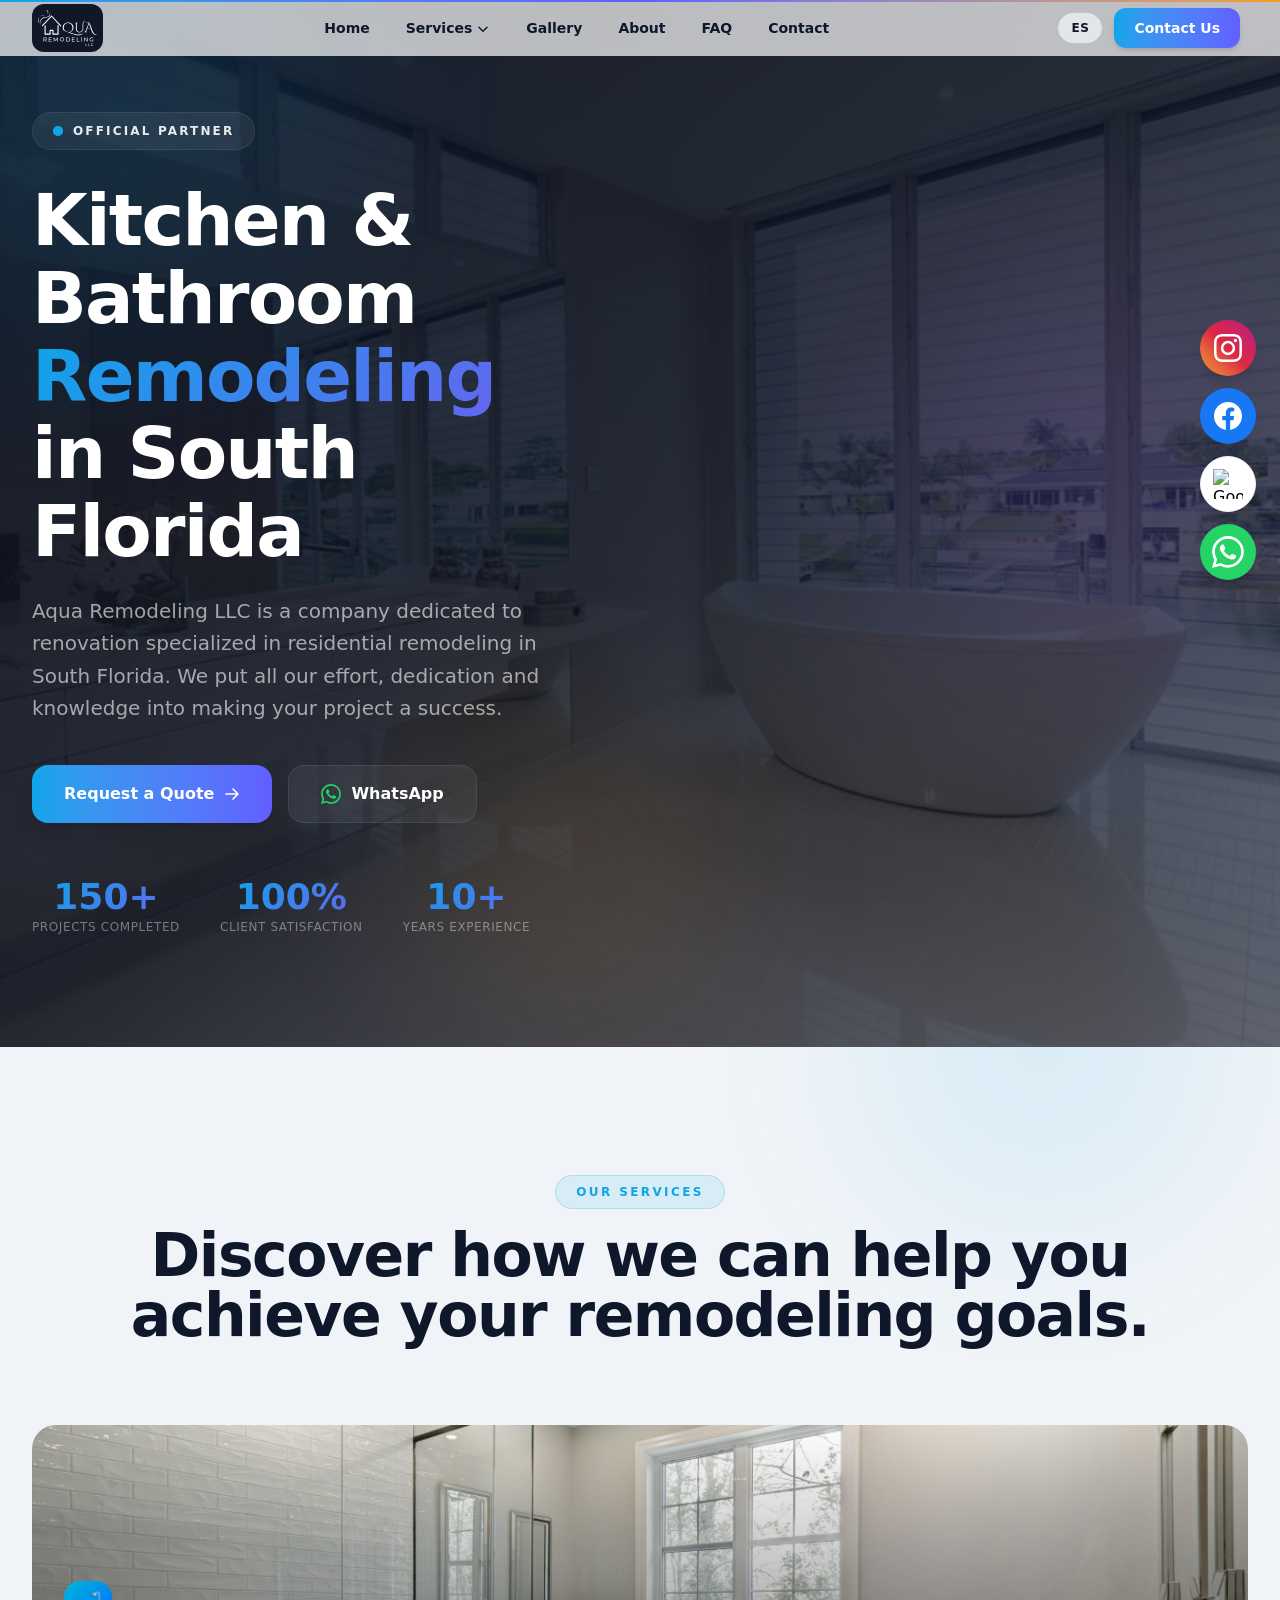
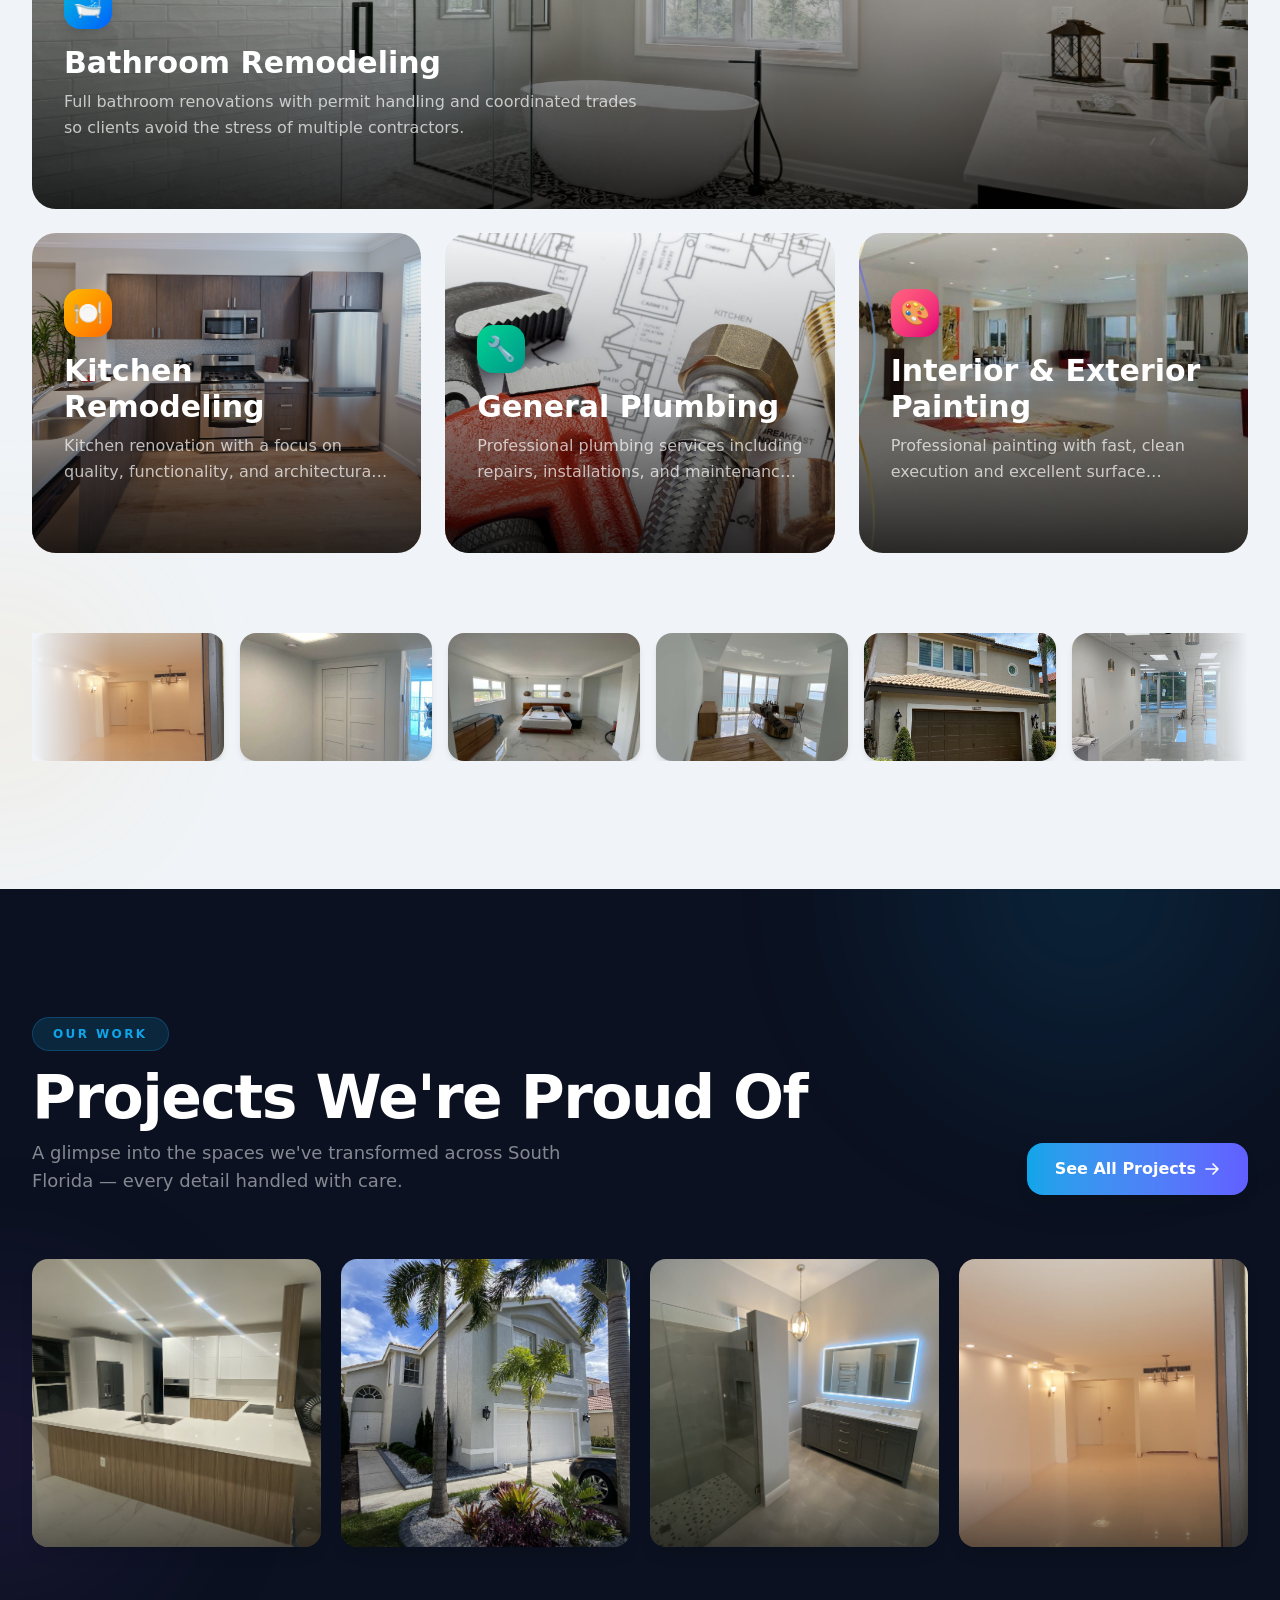
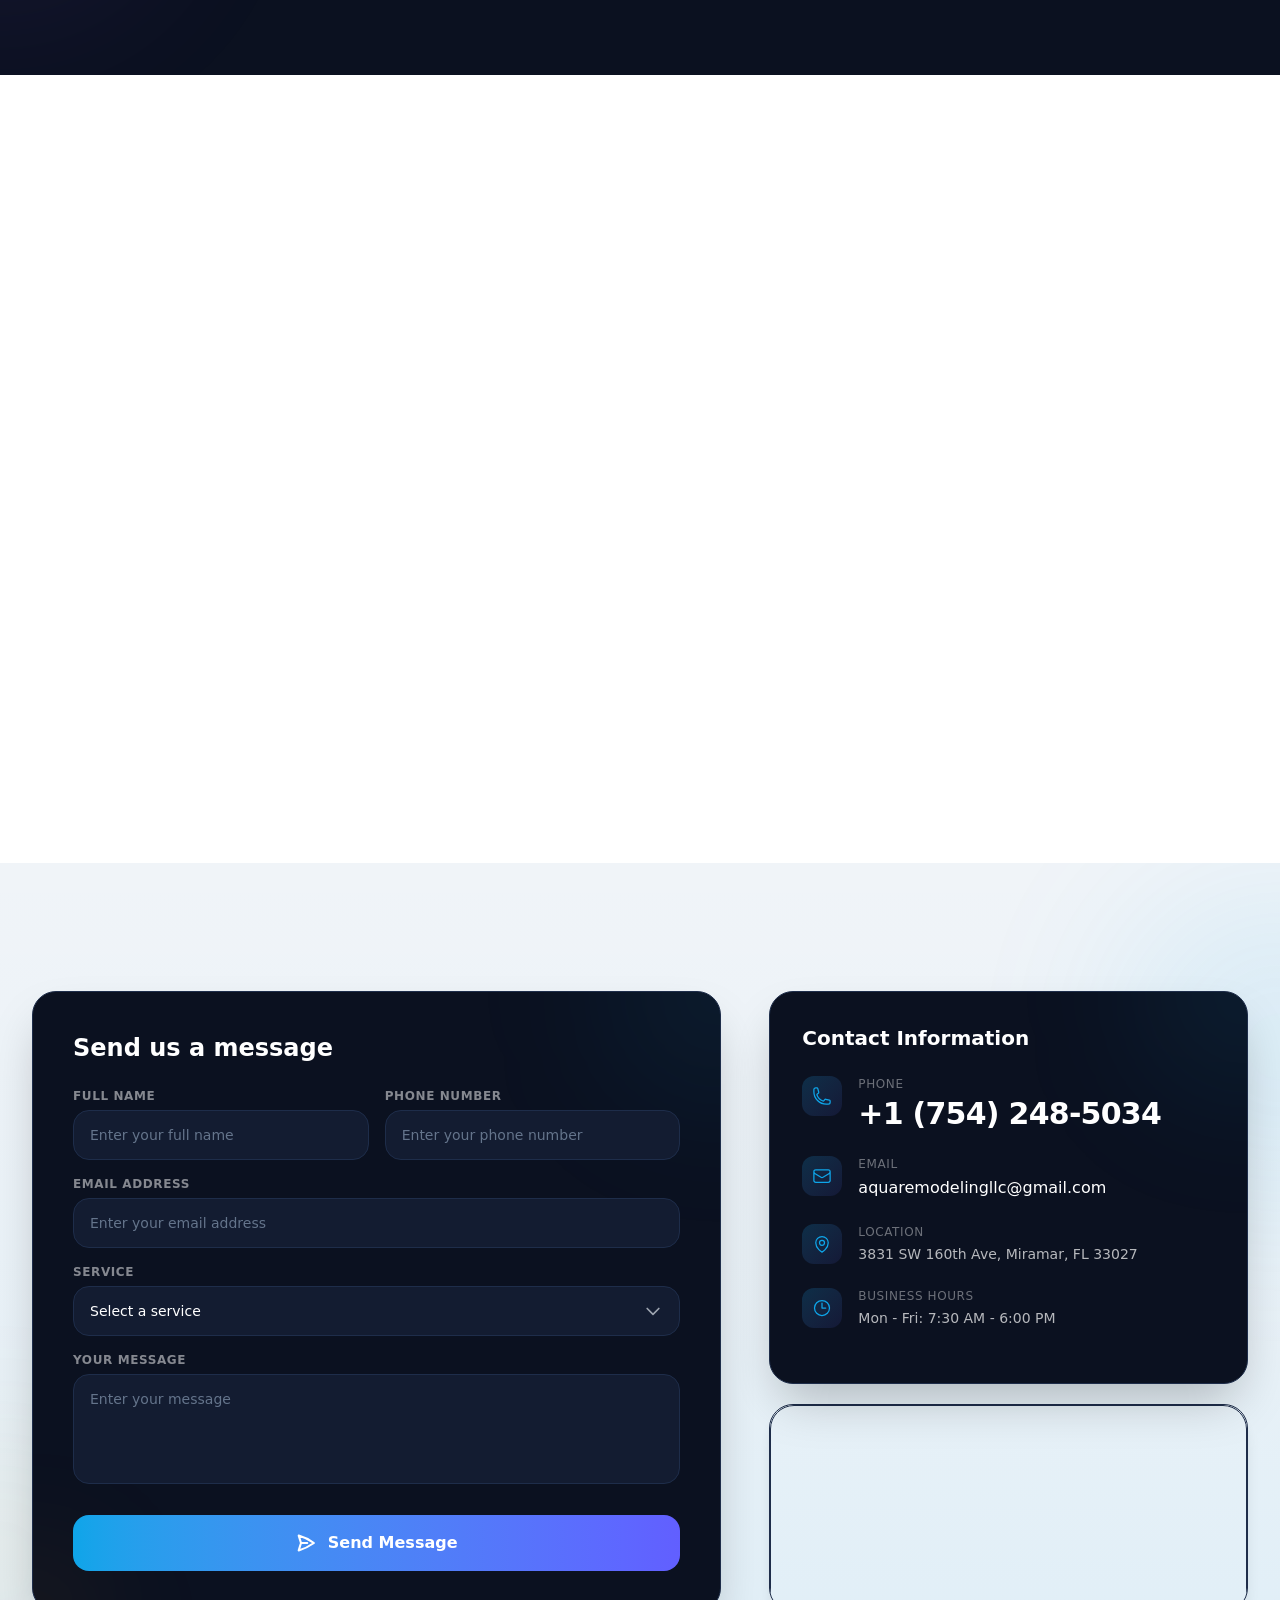
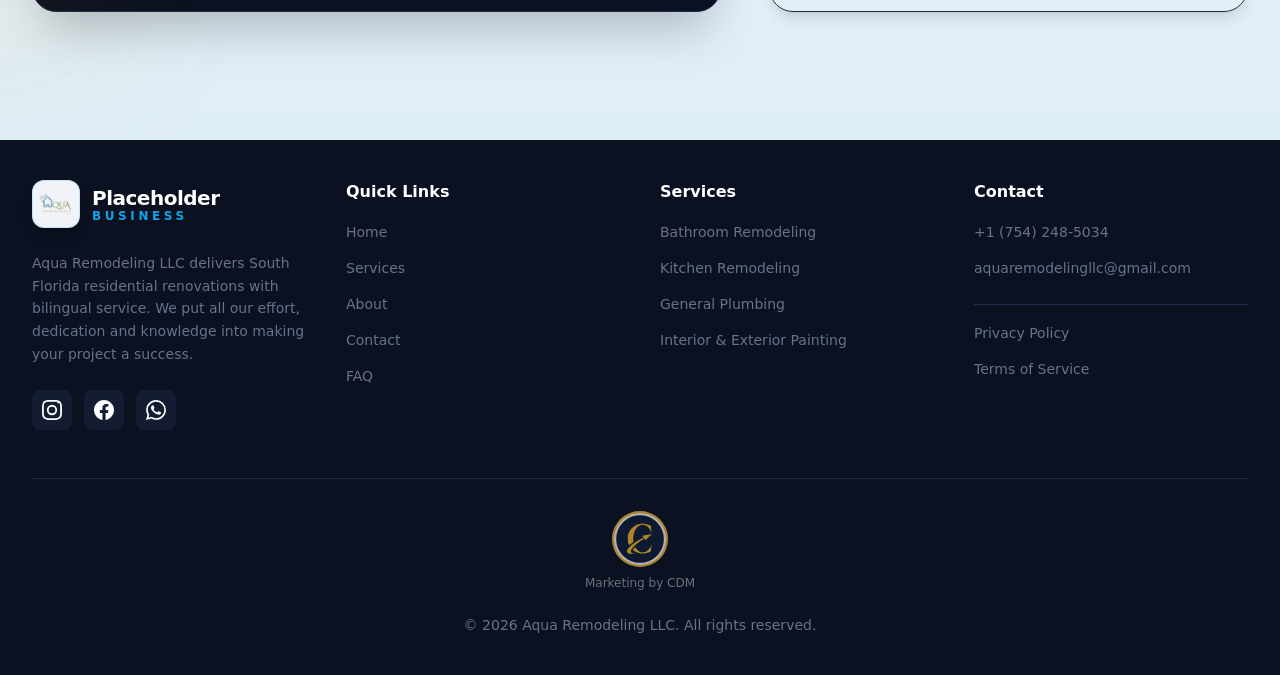
==== index.html @ 05691579 "update" ====
<!doctype html>
<html lang="en">
  <head>
    <meta charset="UTF-8" />
    <link
      rel="icon"
      type="image/jpeg"
      href="./assets/placeholder-logo-w56JP1FW.jpg"
    />
    <meta name="viewport" content="width=device-width, initial-scale=1.0" />
    <link
      rel="stylesheet"
      href="https://cdnjs.cloudflare.com/ajax/libs/font-awesome/6.4.2/css/all.min.css"
    />
    <title>Placeholder Business | Professional Services</title>
    <script type="module" crossorigin src="./assets/index-DuiiXIUW.js"></script>
    <link rel="stylesheet" crossorigin href="./assets/index-BvmCR8xc.css">
  </head>
  <body>
    <div id="root"></div>
  </body>
</html>
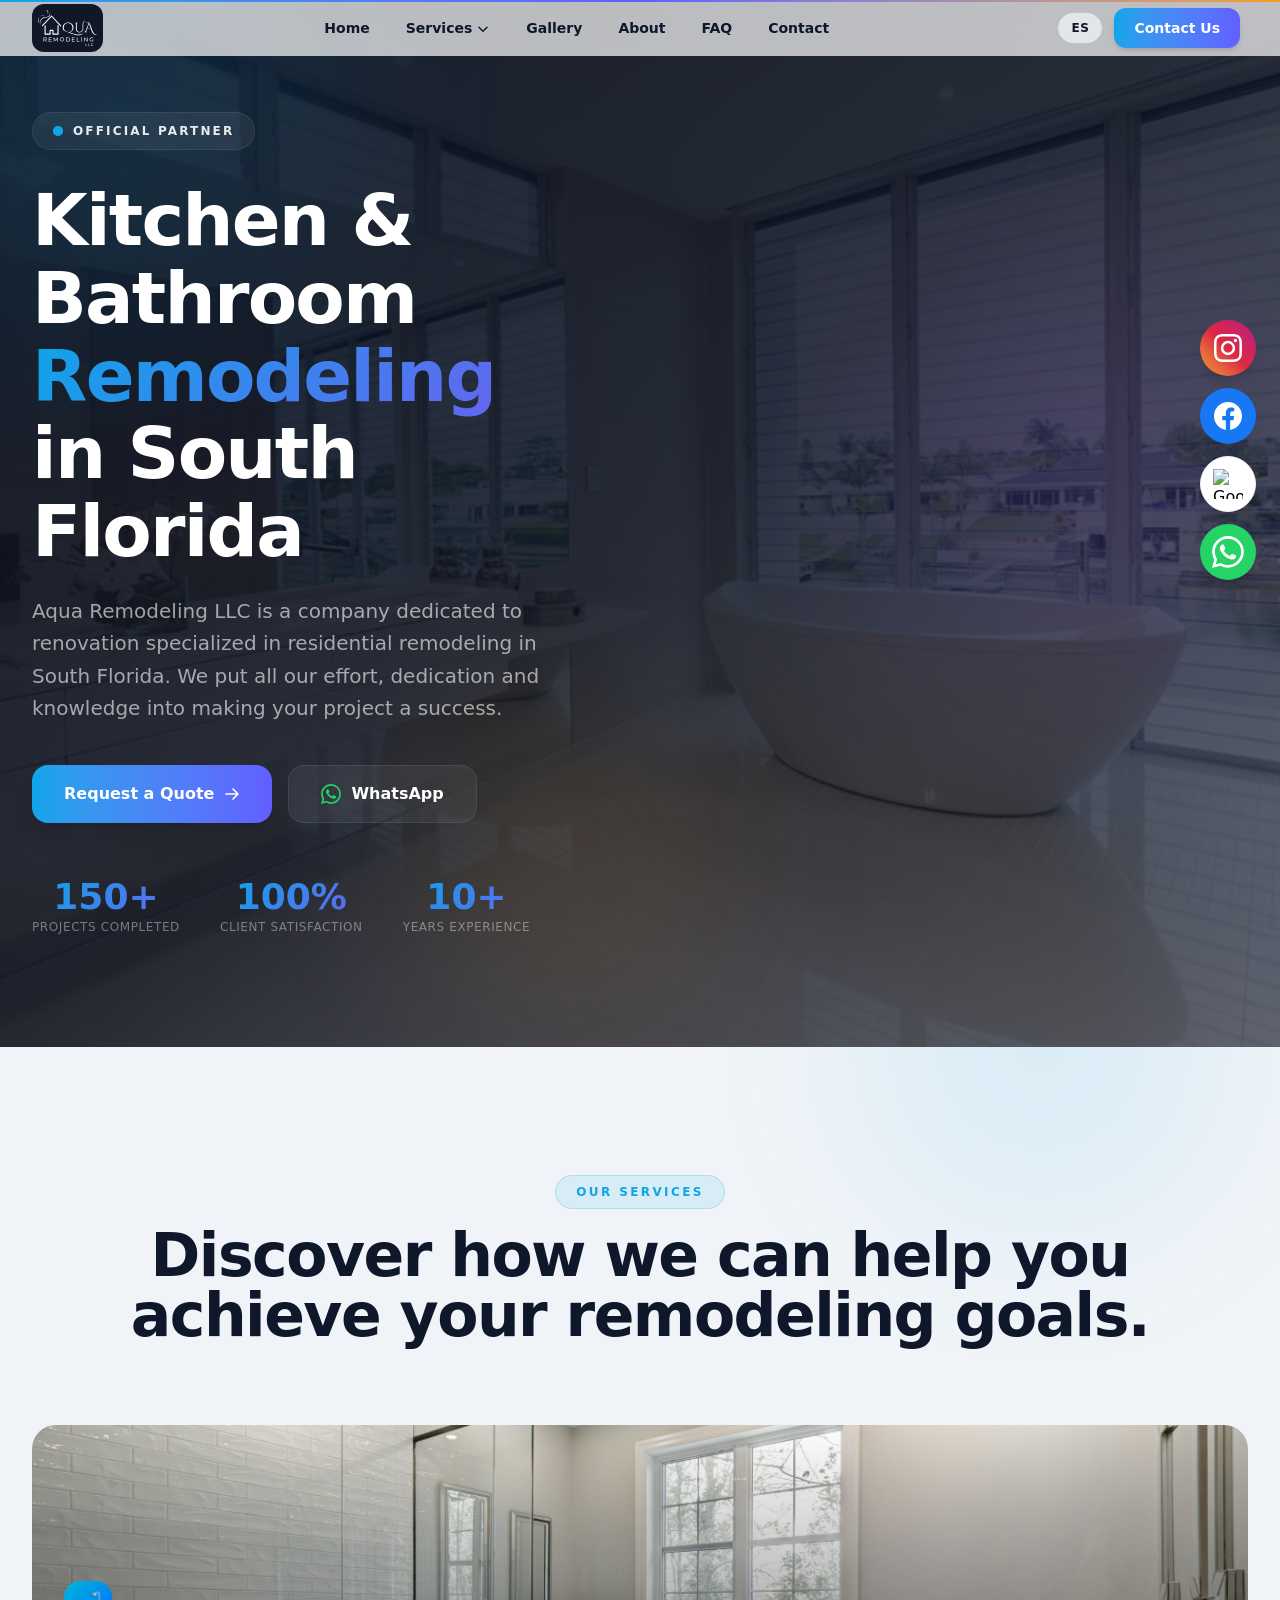
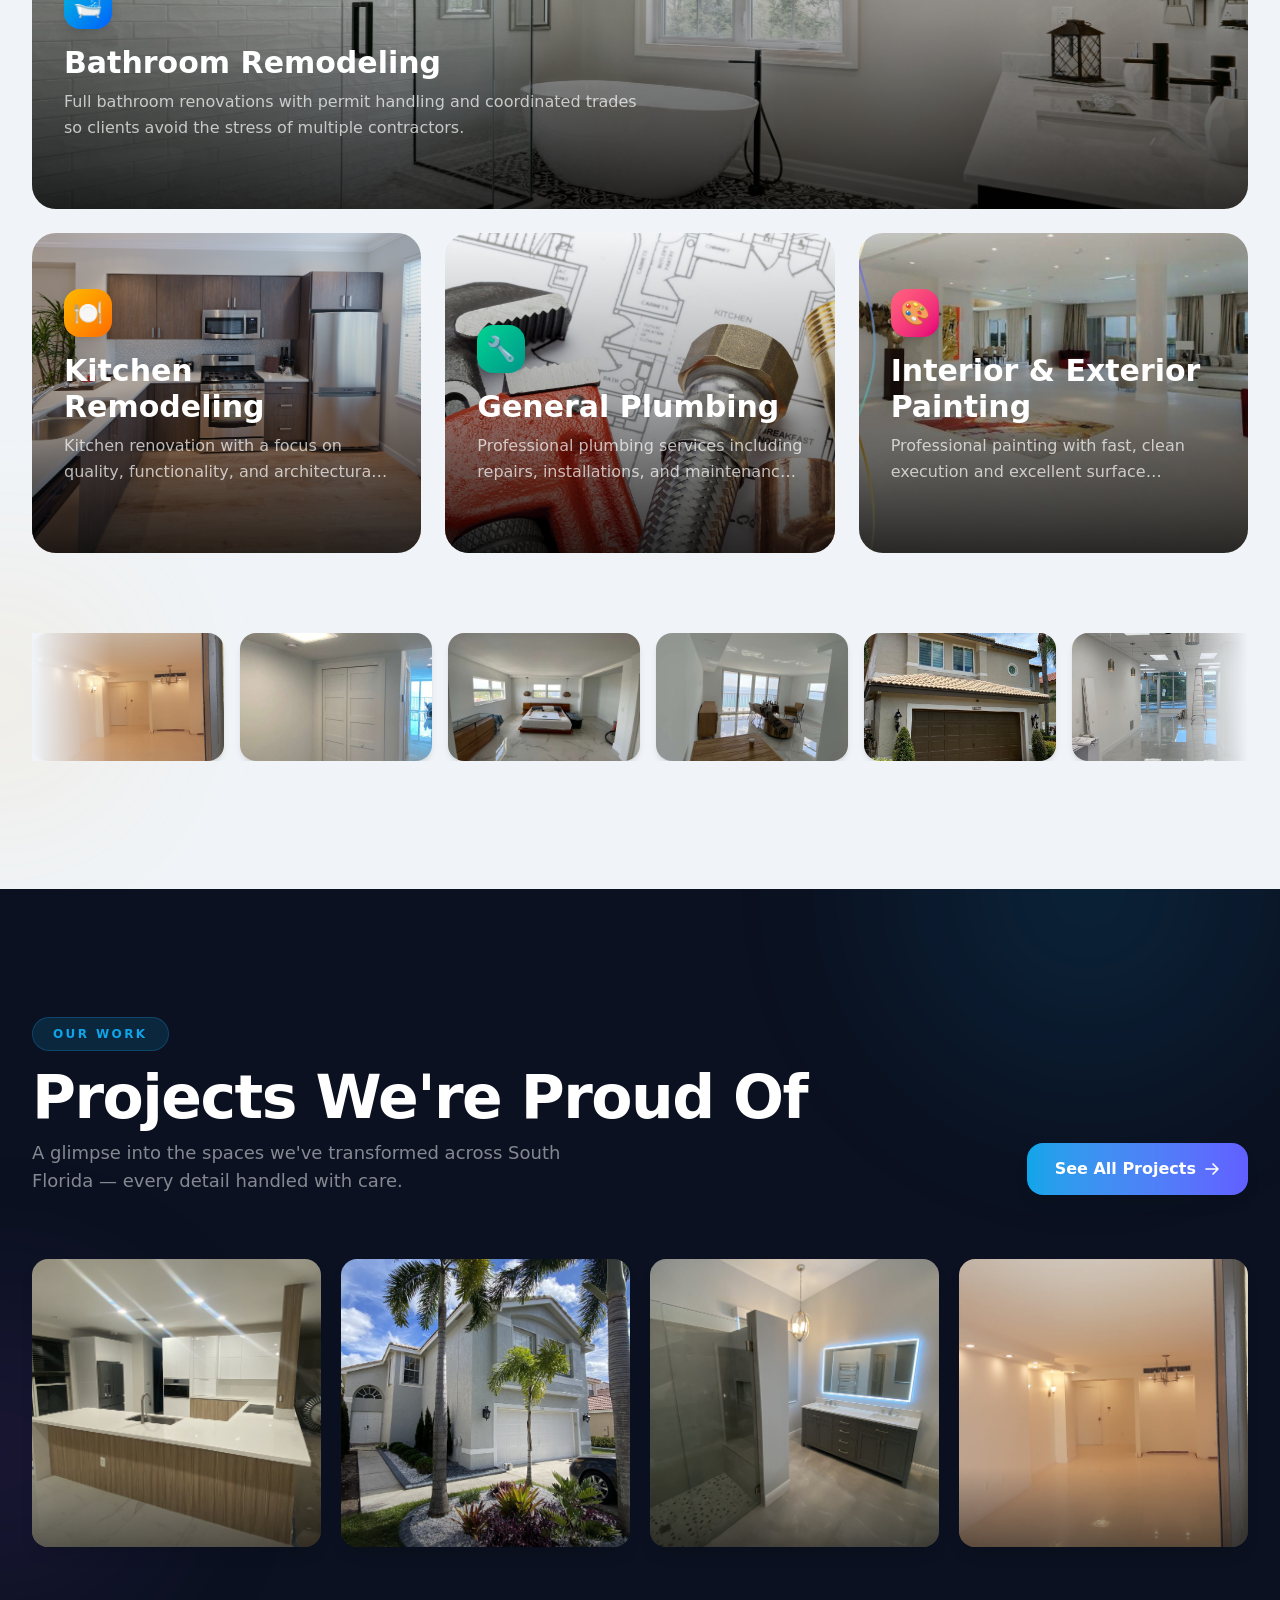
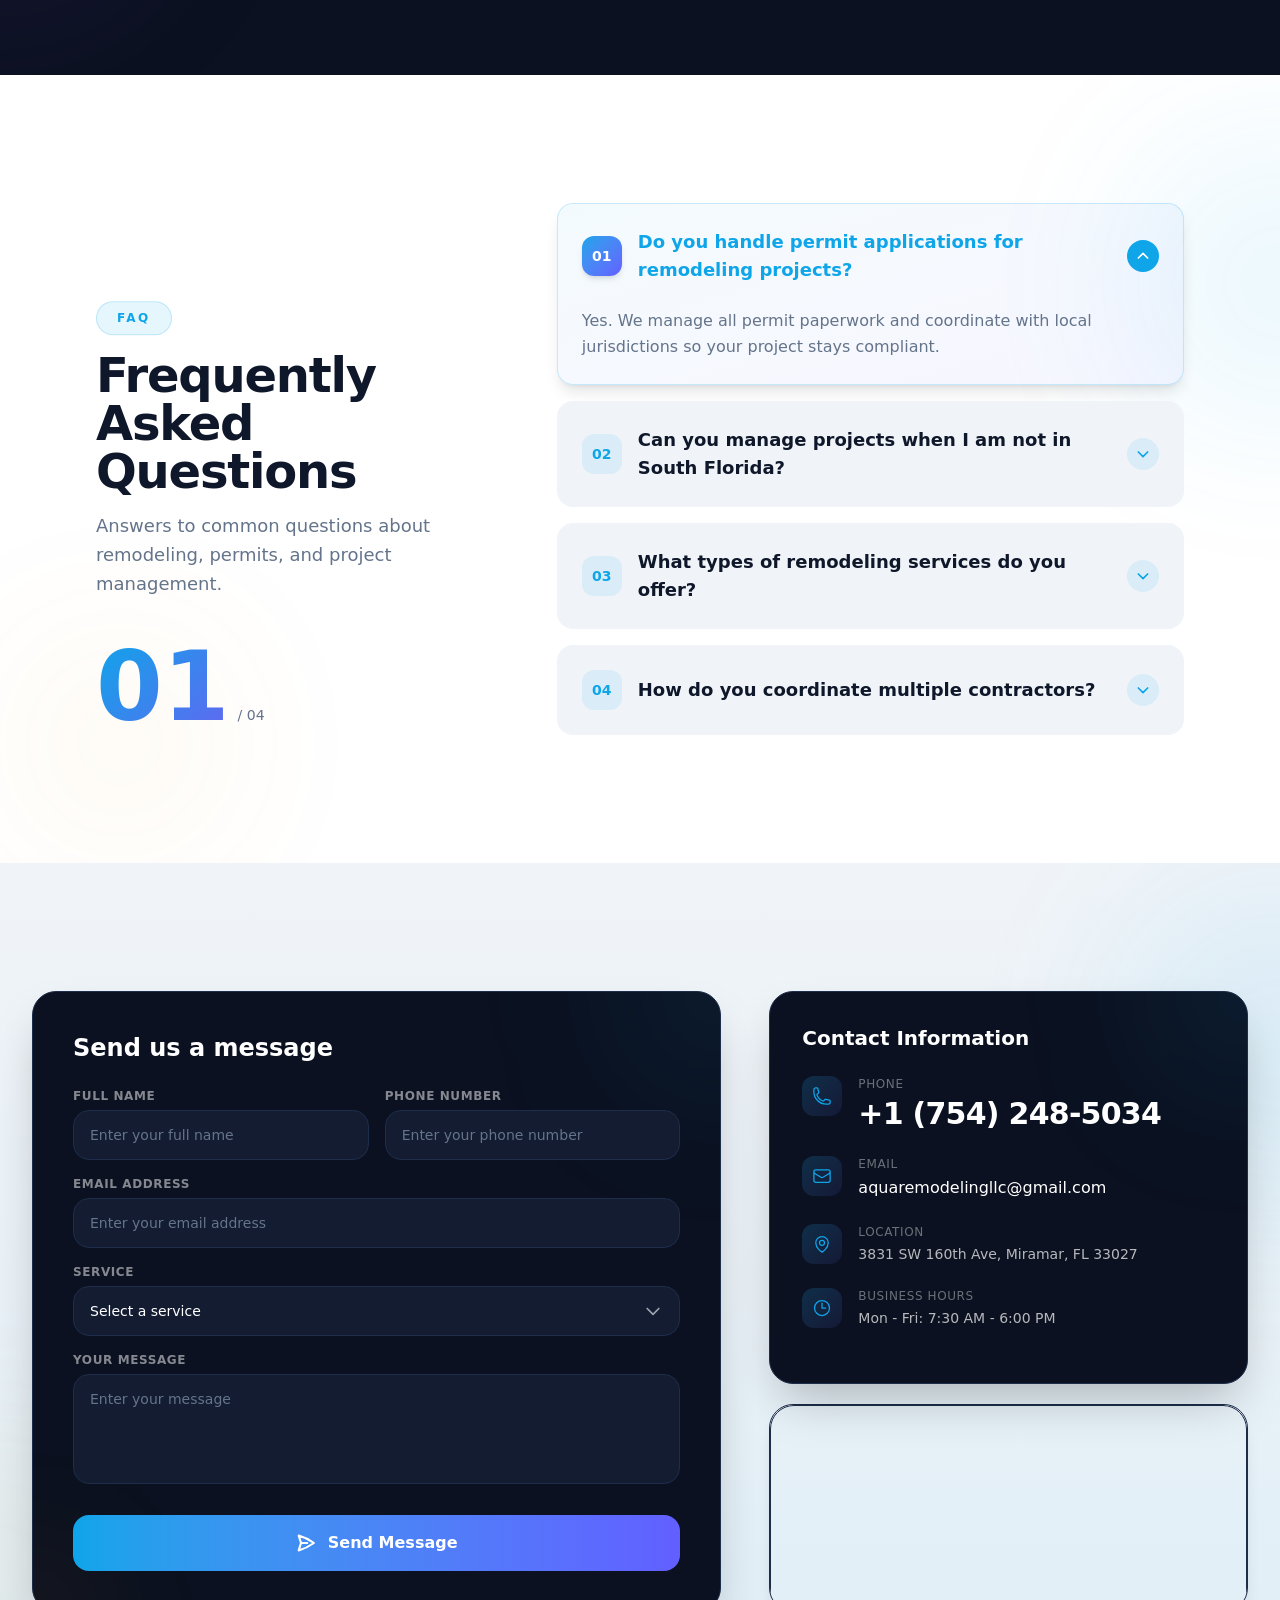
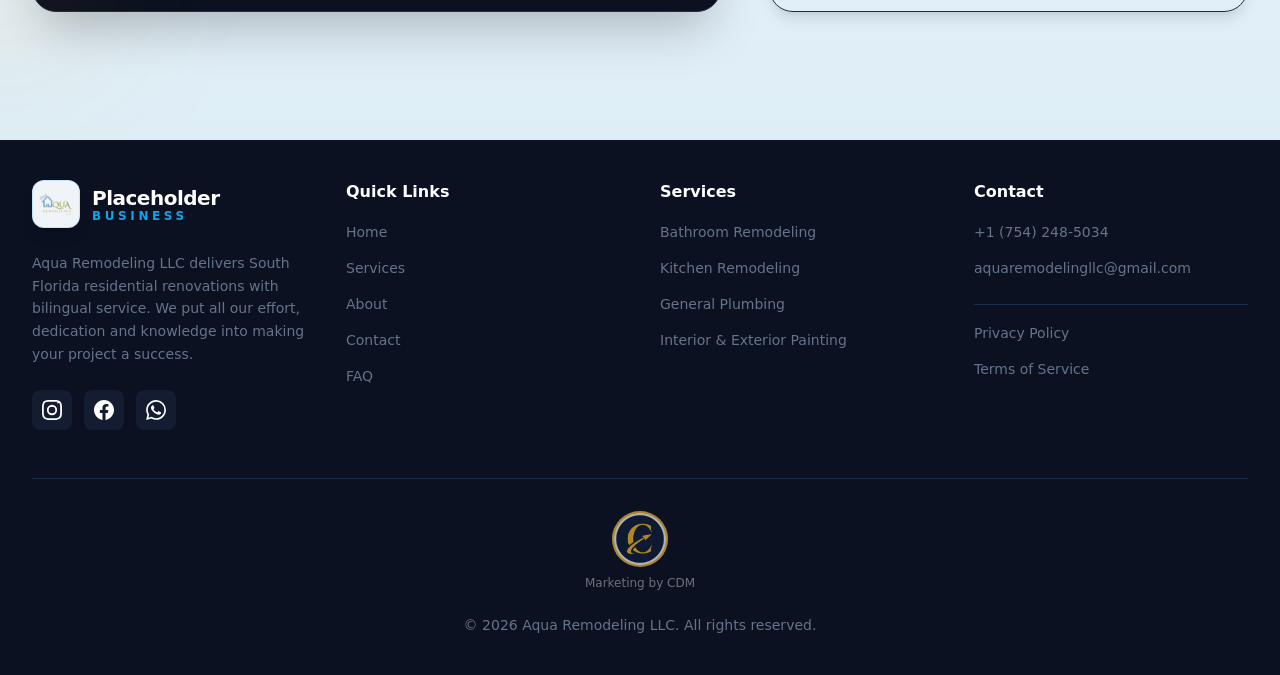
==== commit abf988ad: "new" ====
--- a/index.html
+++ b/index.html
@@ -13,7 +13,7 @@
       href="https://cdnjs.cloudflare.com/ajax/libs/font-awesome/6.4.2/css/all.min.css"
     />
     <title>Placeholder Business | Professional Services</title>
-    <script type="module" crossorigin src="./assets/index-DuiiXIUW.js"></script>
+    <script type="module" crossorigin src="./assets/index-BZBSs5uO.js"></script>
     <link rel="stylesheet" crossorigin href="./assets/index-BvmCR8xc.css">
   </head>
   <body>
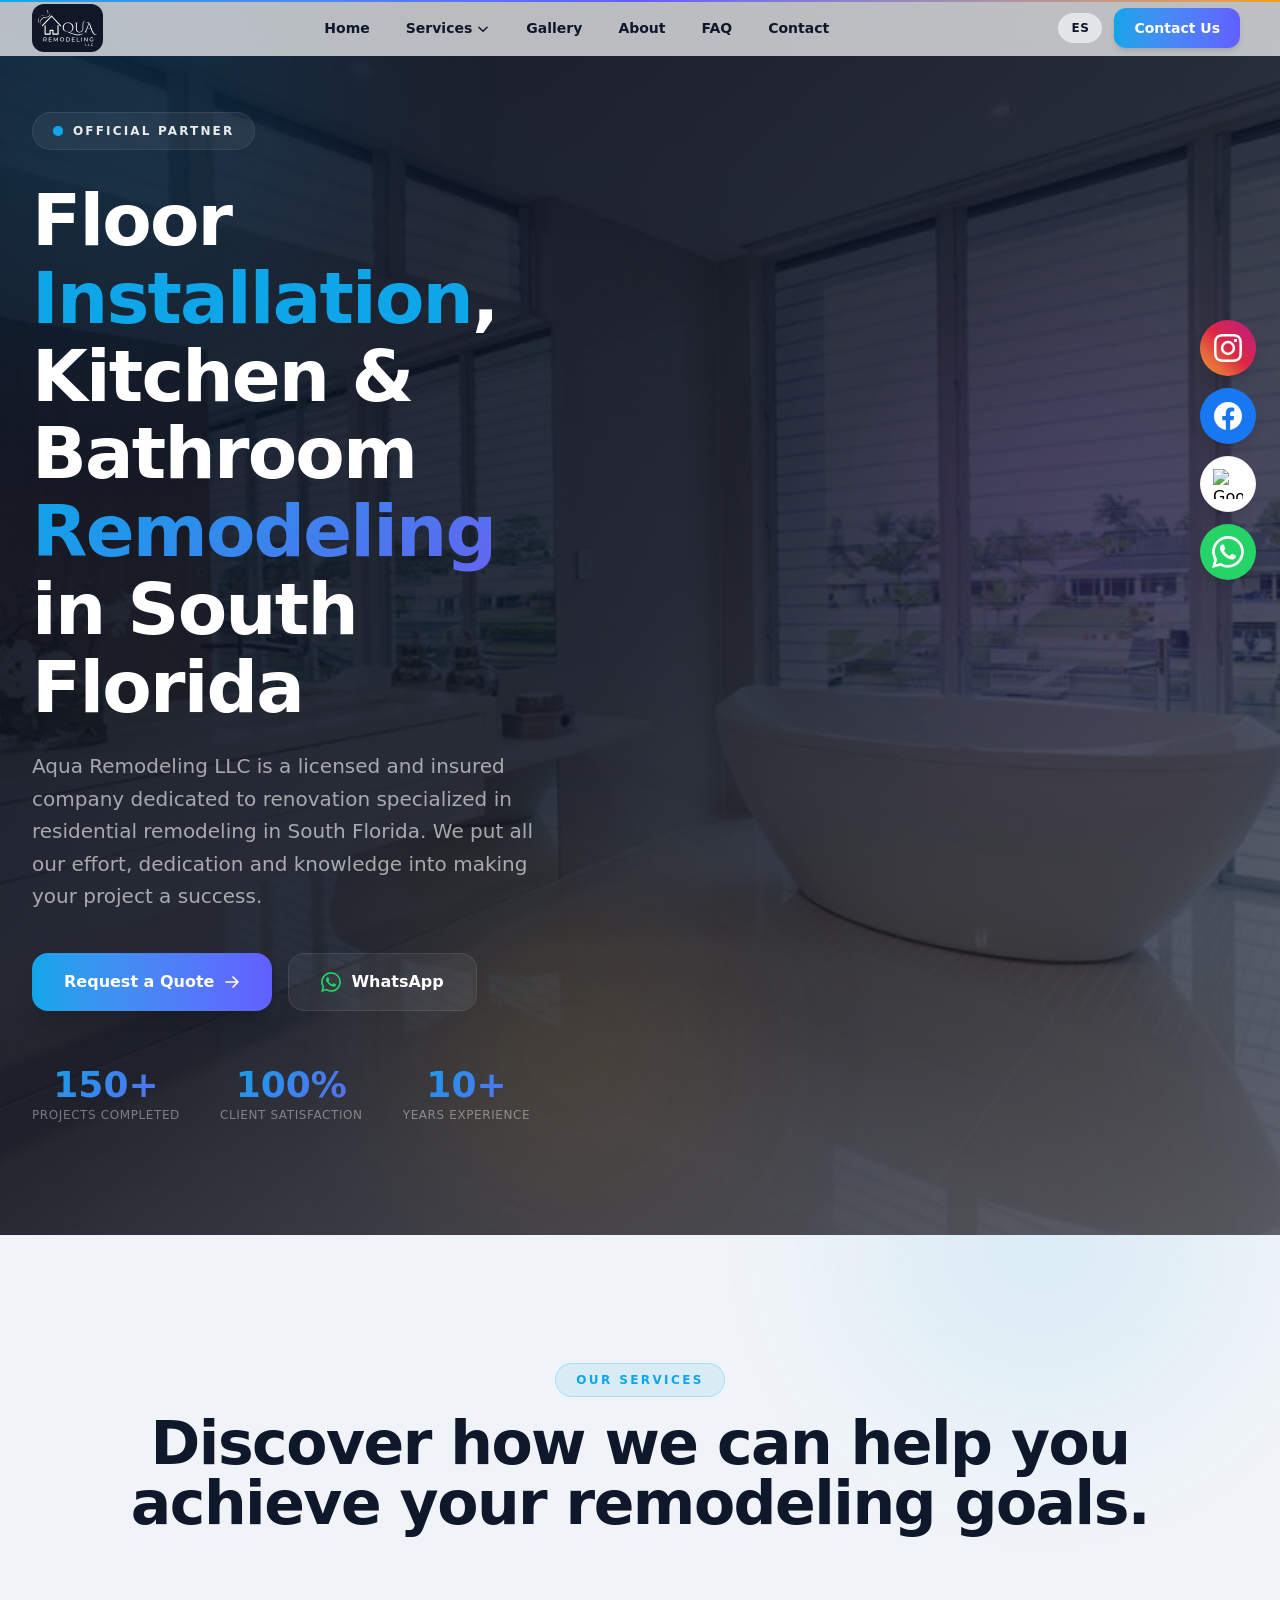
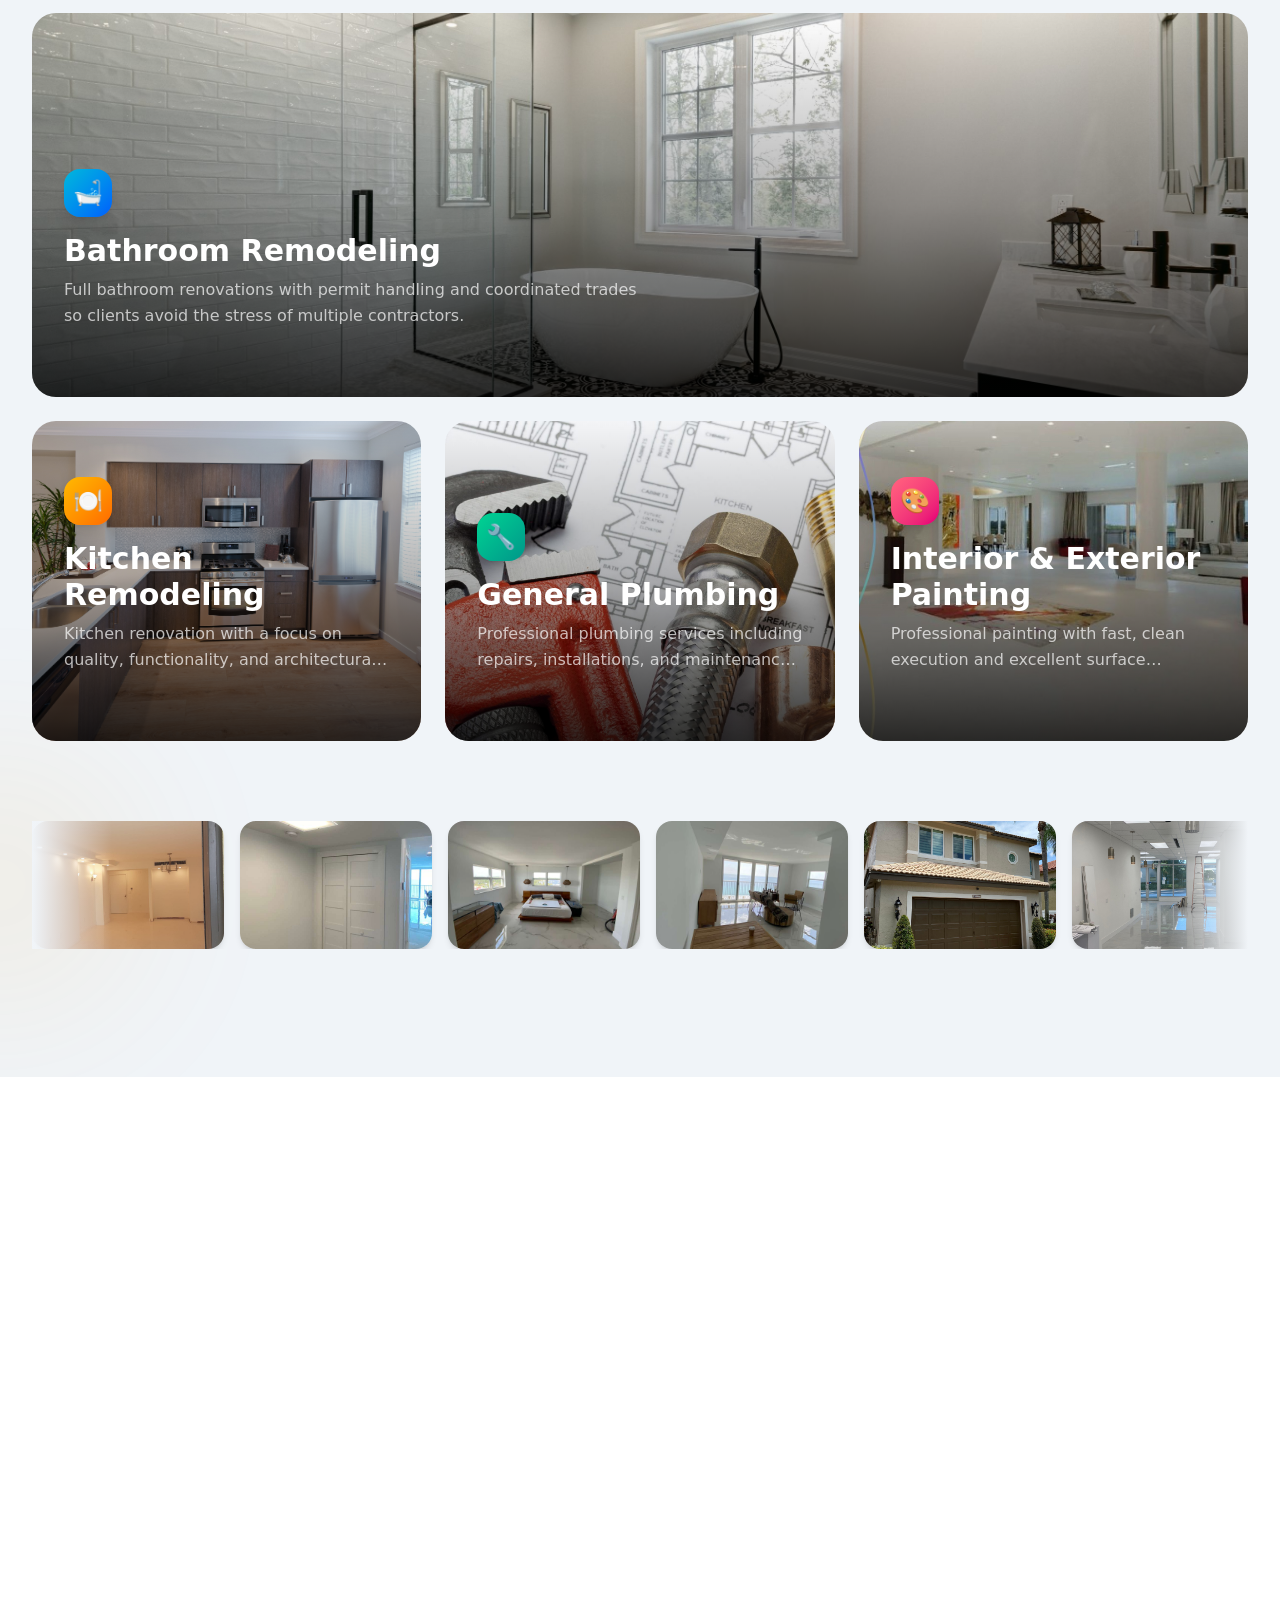
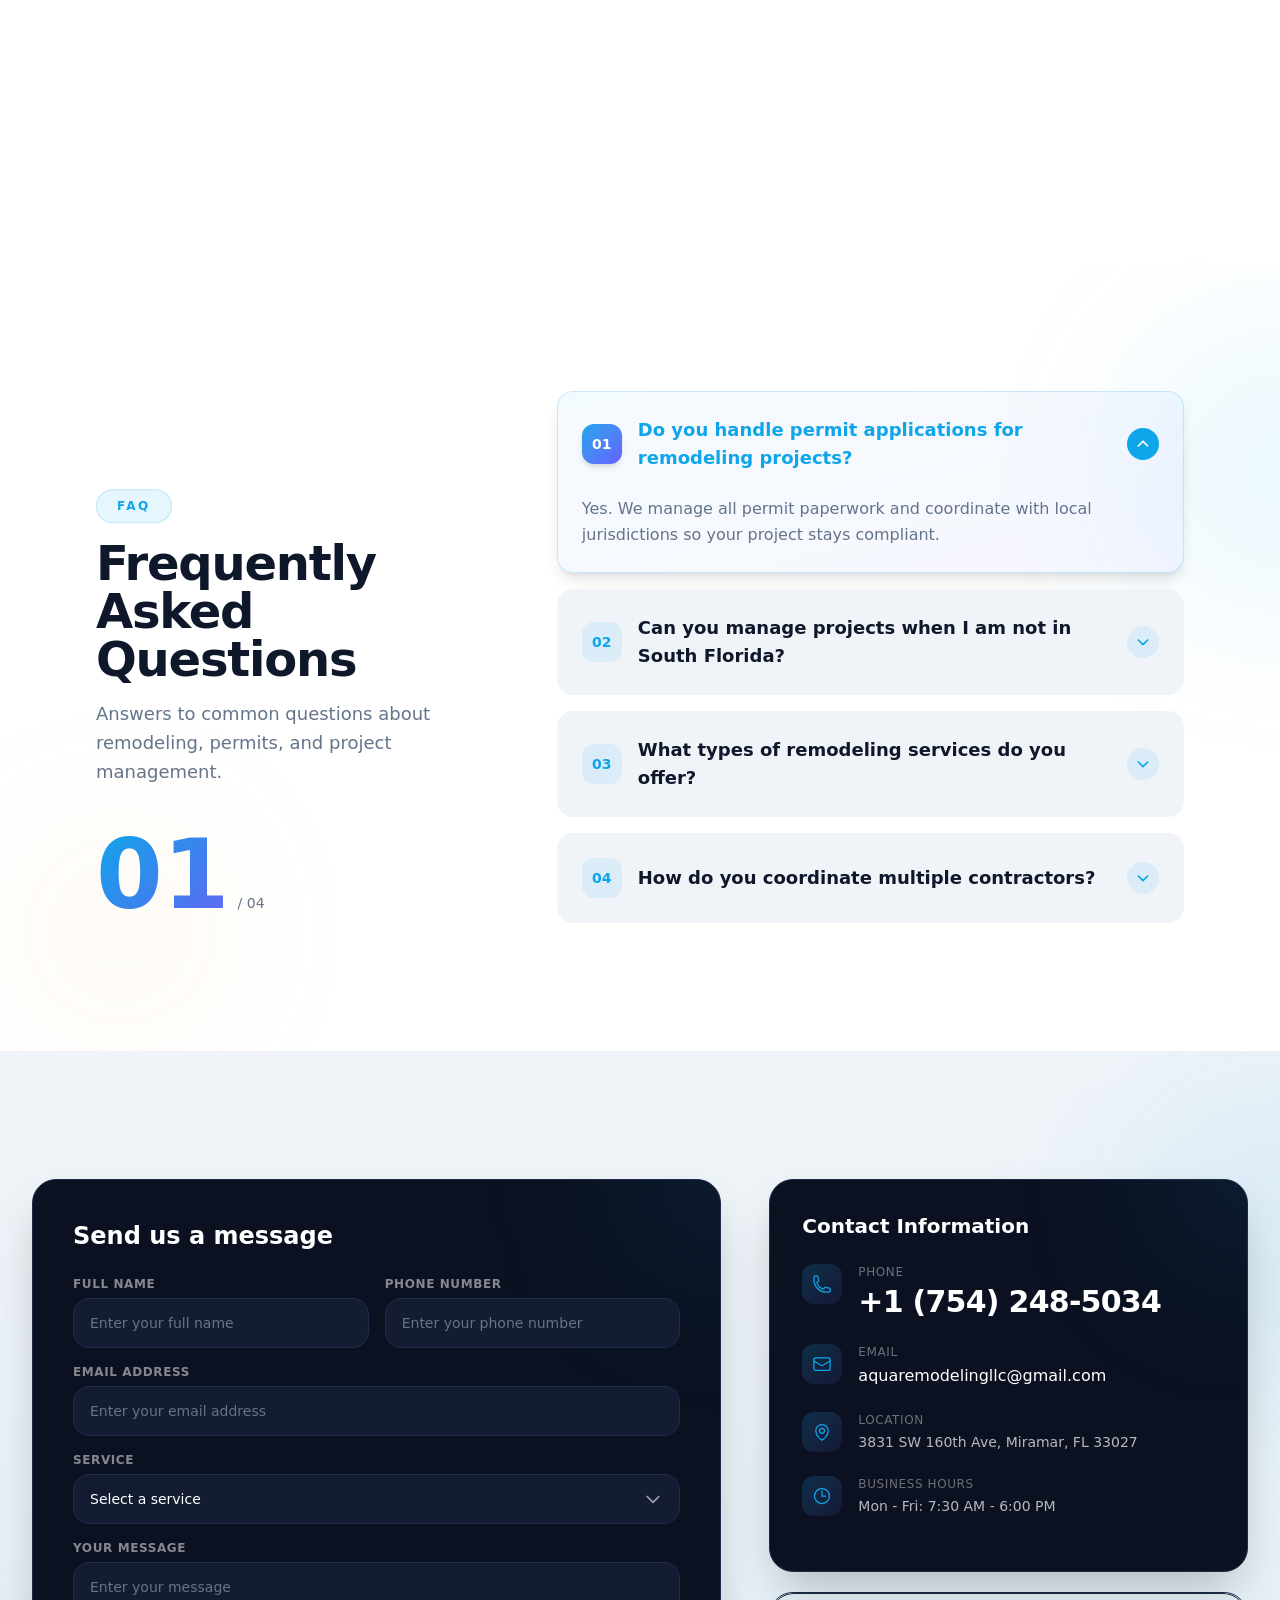
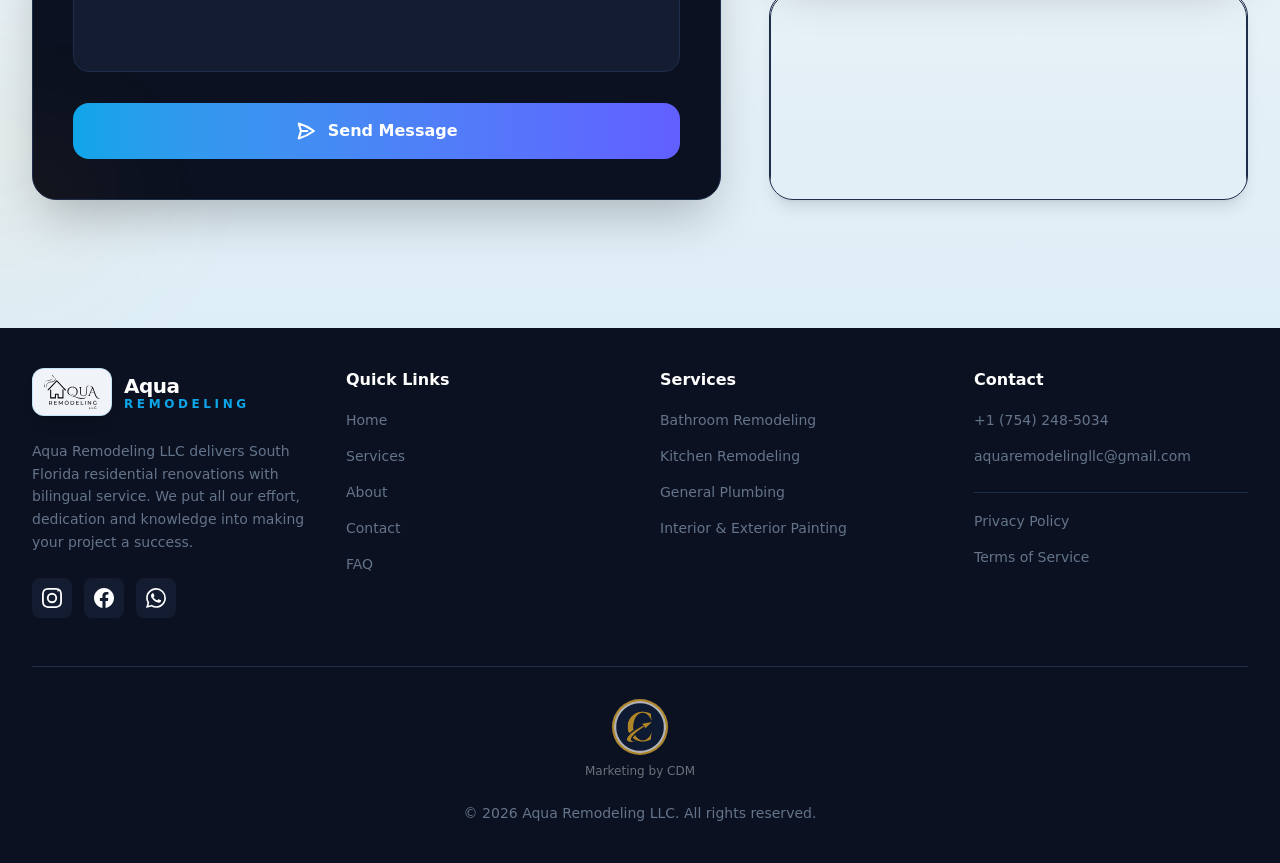
==== commit 75f1892d: "feat(aqua-remodeling): new logos added" ====
--- a/index.html
+++ b/index.html
@@ -5,7 +5,7 @@
     <link
       rel="icon"
       type="image/jpeg"
-      href="./assets/placeholder-logo-w56JP1FW.jpg"
+      href="./assets/Recurso%206-DpY8S5ye.svg"
     />
     <meta name="viewport" content="width=device-width, initial-scale=1.0" />
     <link
@@ -13,8 +13,8 @@
       href="https://cdnjs.cloudflare.com/ajax/libs/font-awesome/6.4.2/css/all.min.css"
     />
     <title>Placeholder Business | Professional Services</title>
-    <script type="module" crossorigin src="./assets/index-BZBSs5uO.js"></script>
-    <link rel="stylesheet" crossorigin href="./assets/index-BvmCR8xc.css">
+    <script type="module" crossorigin src="./assets/index-c9vkO7hO.js"></script>
+    <link rel="stylesheet" crossorigin href="./assets/index-DVCMmoNx.css">
   </head>
   <body>
     <div id="root"></div>
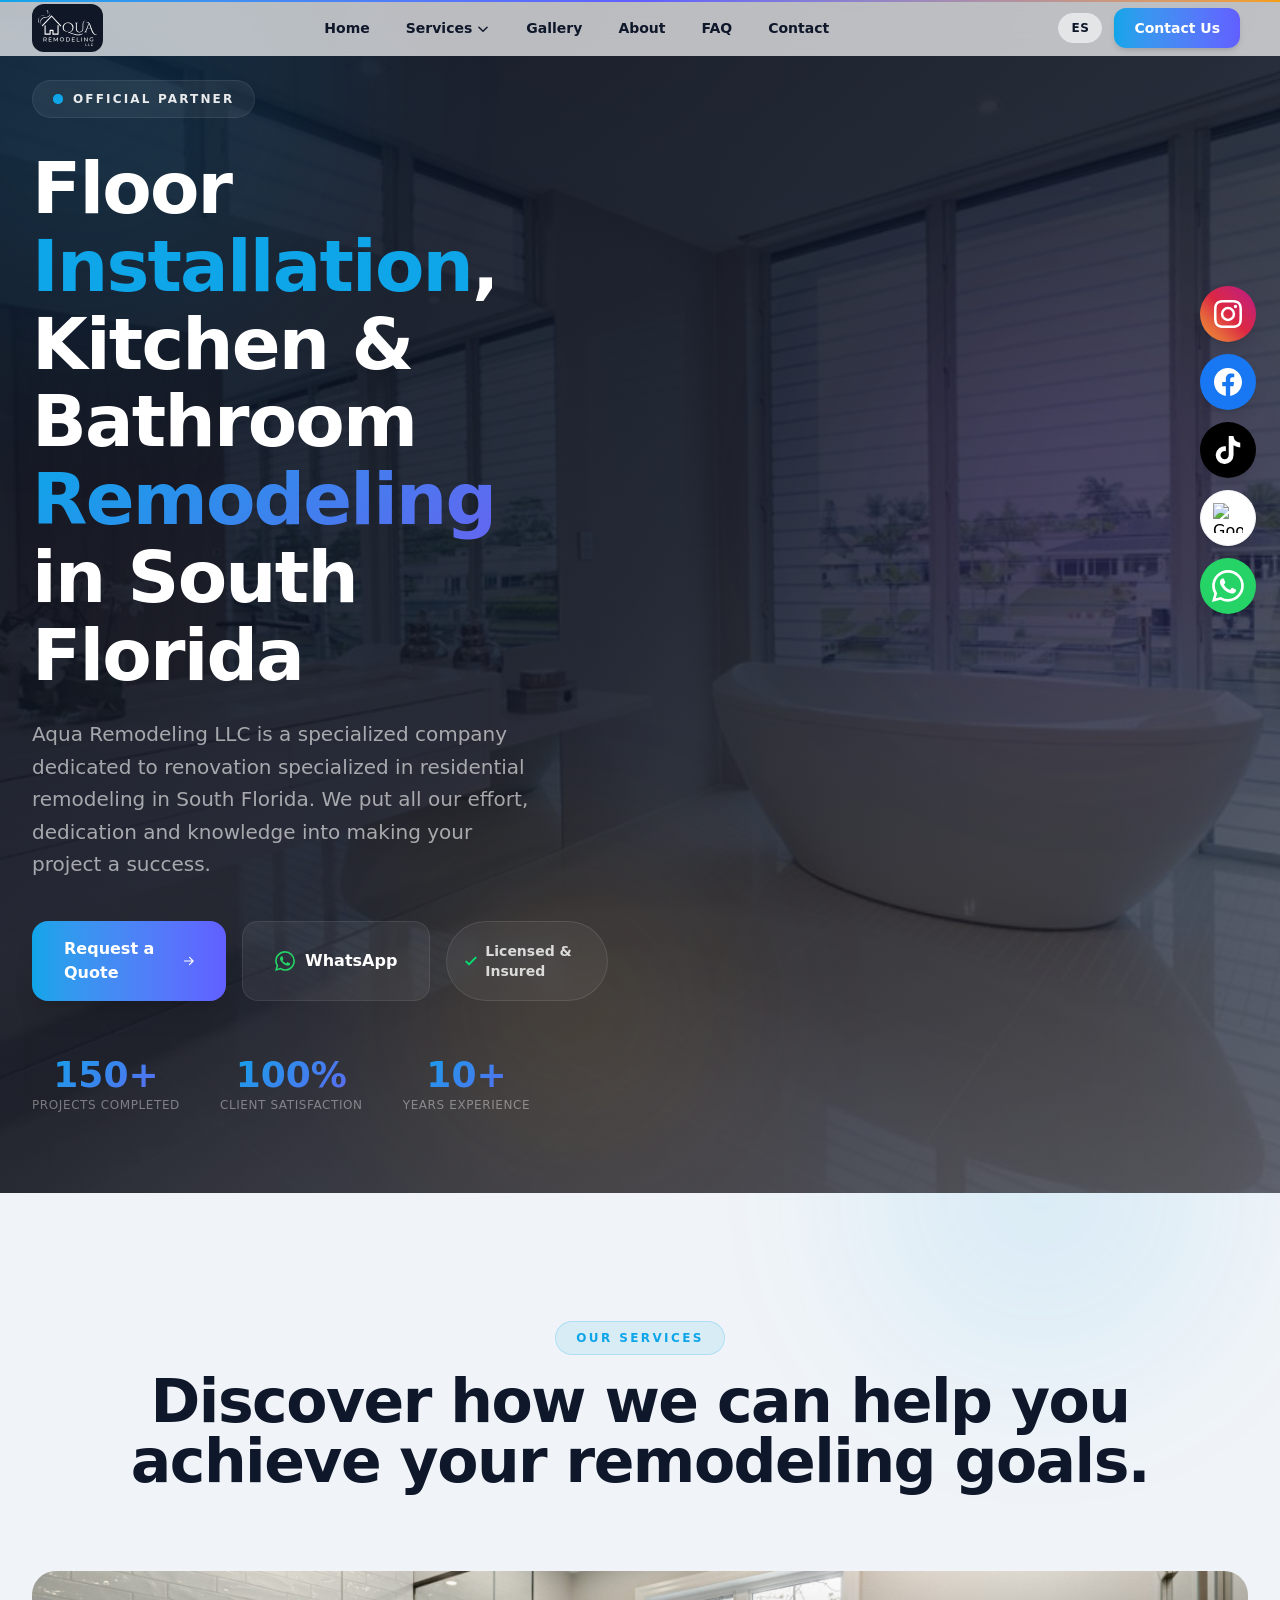
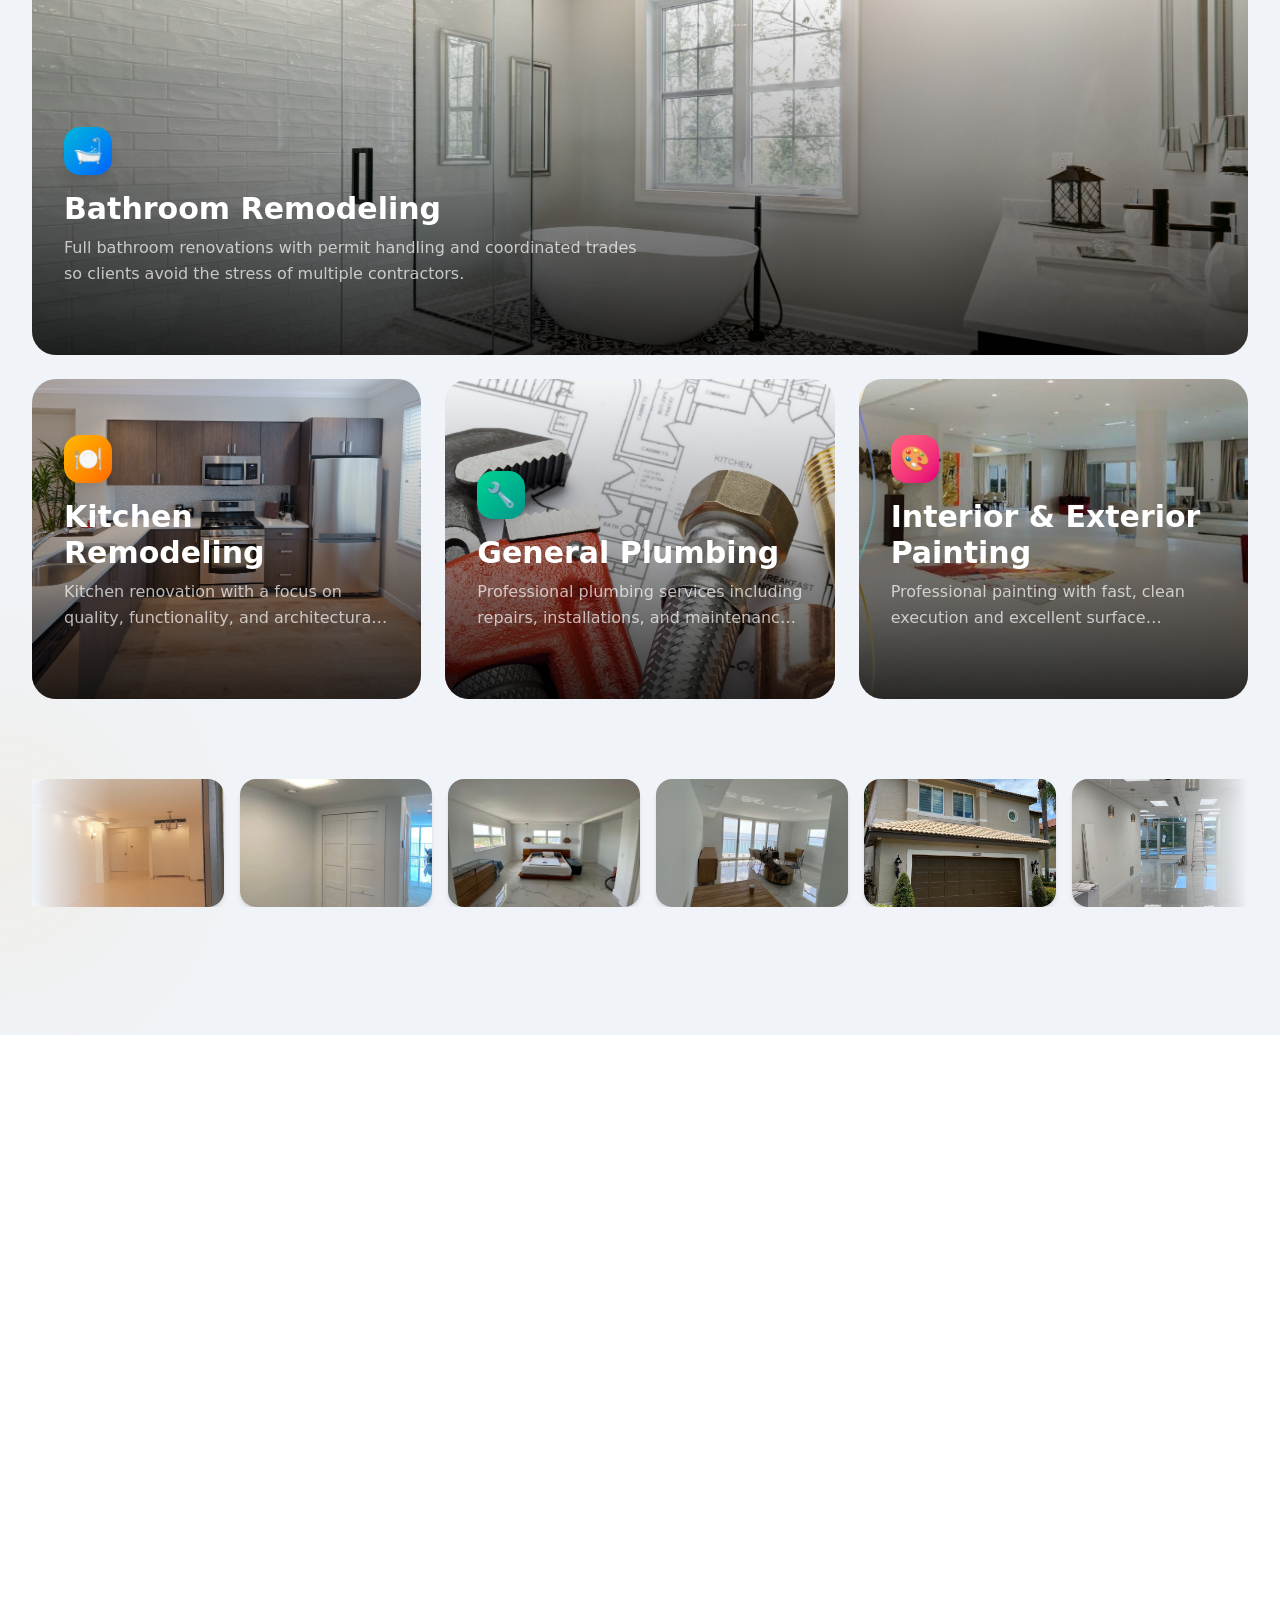
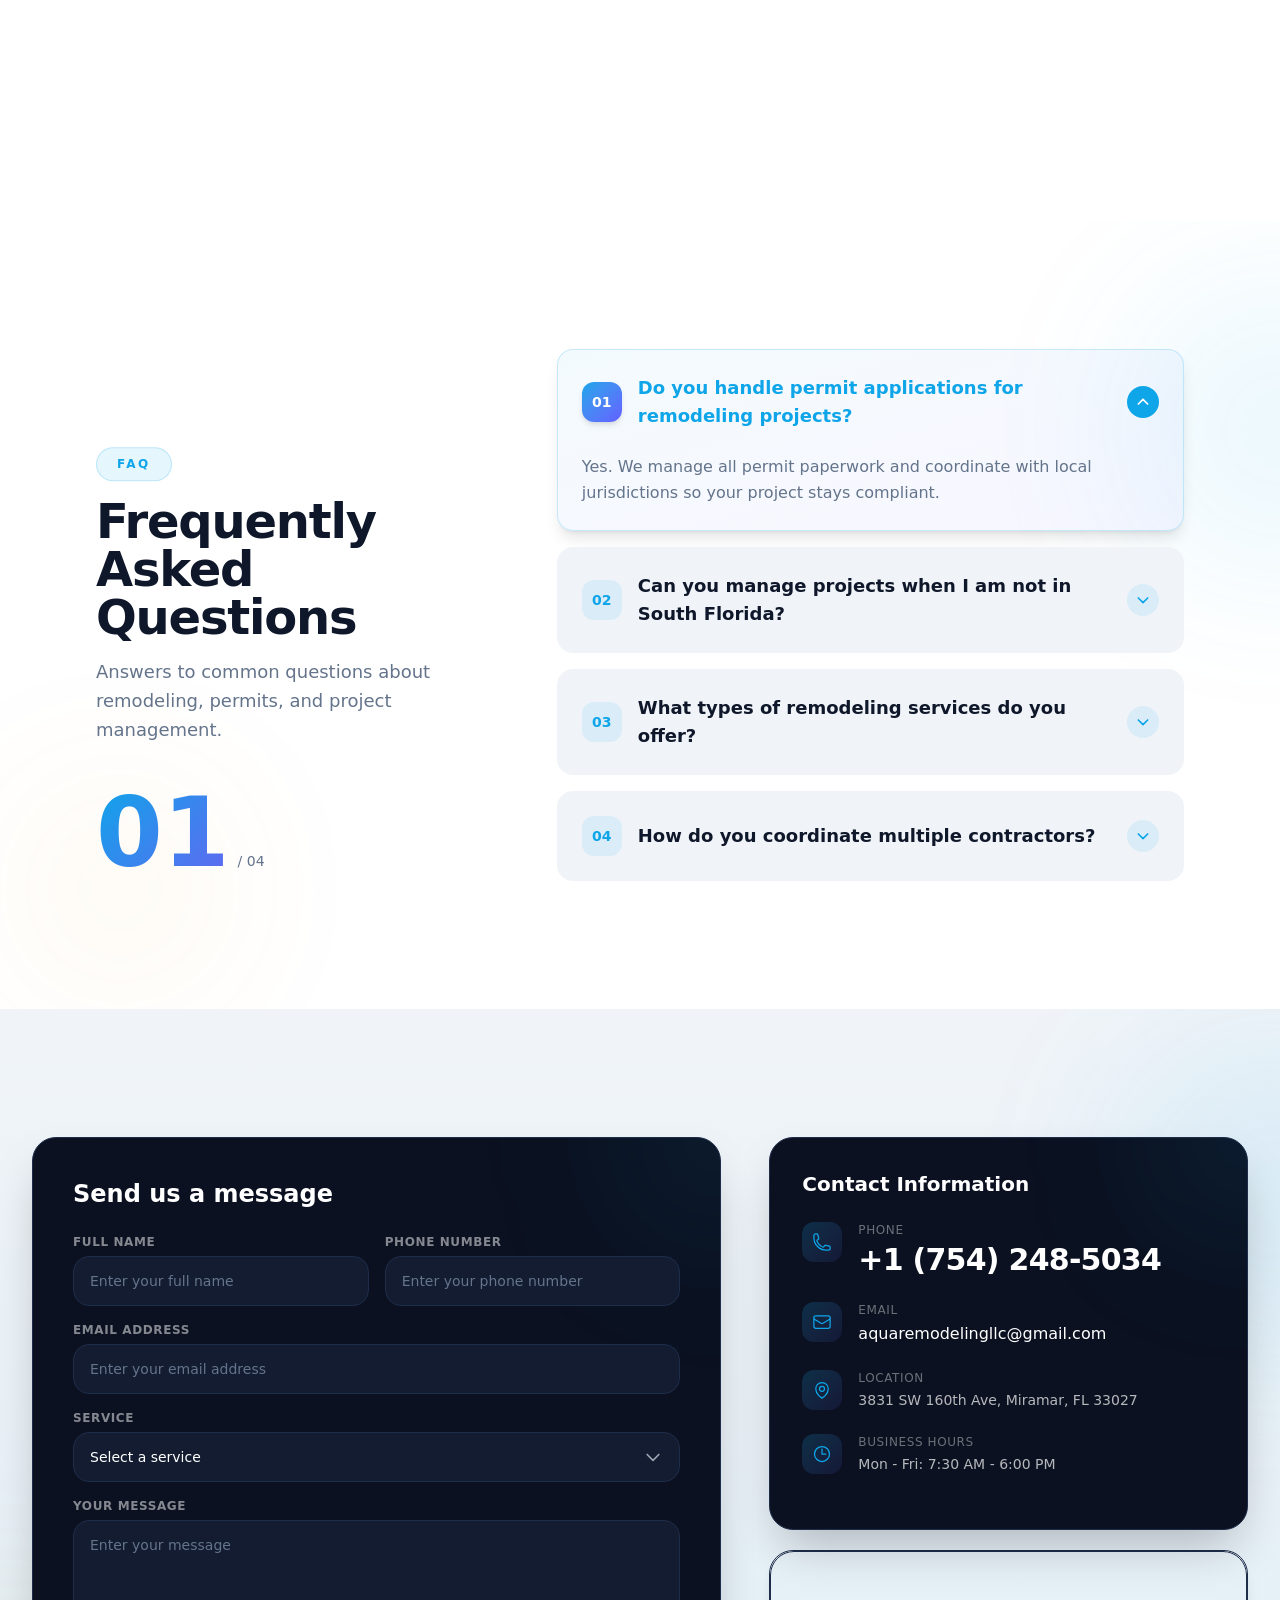
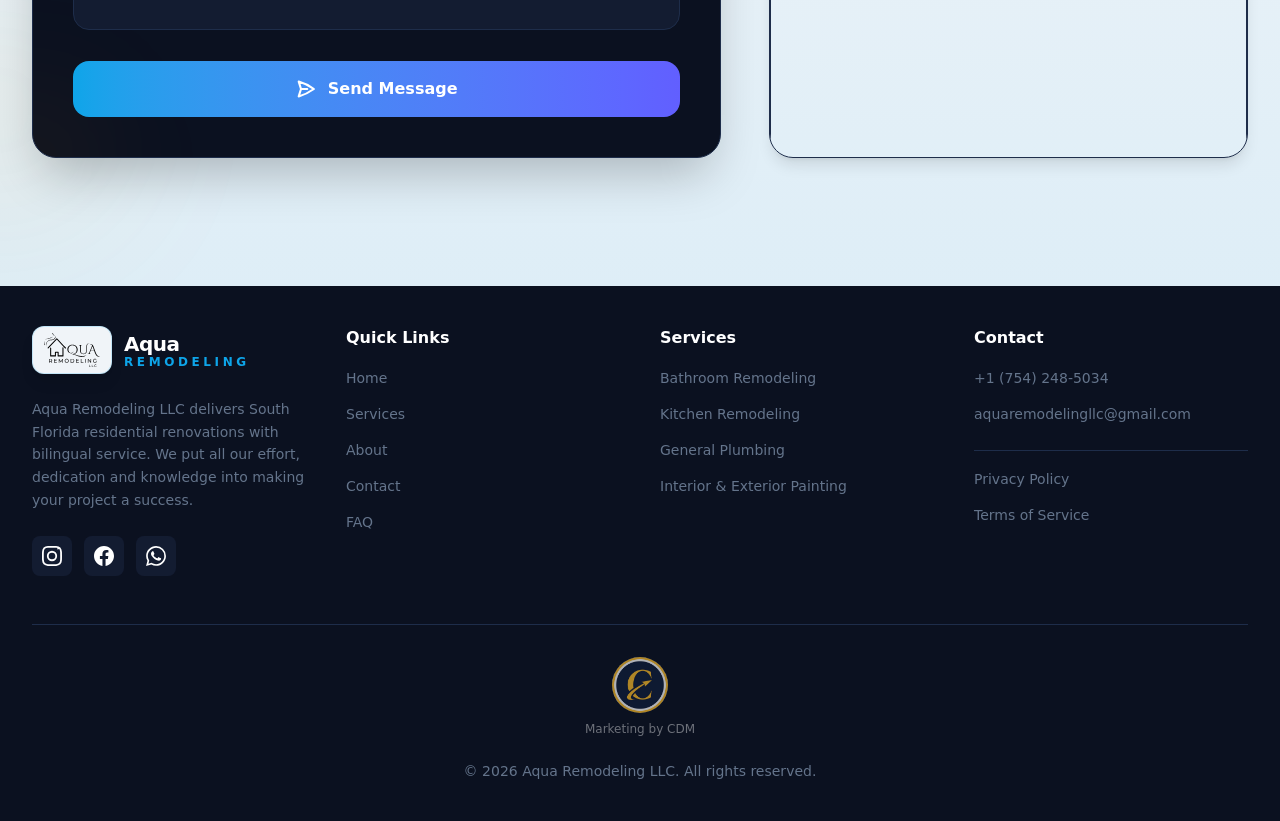
==== commit ec1a4b24: "update" ====
--- a/index.html
+++ b/index.html
@@ -13,8 +13,8 @@
       href="https://cdnjs.cloudflare.com/ajax/libs/font-awesome/6.4.2/css/all.min.css"
     />
     <title>Placeholder Business | Professional Services</title>
-    <script type="module" crossorigin src="./assets/index-c9vkO7hO.js"></script>
-    <link rel="stylesheet" crossorigin href="./assets/index-DVCMmoNx.css">
+    <script type="module" crossorigin src="./assets/index-CjhMuaV2.js"></script>
+    <link rel="stylesheet" crossorigin href="./assets/index-BxYWorCt.css">
   </head>
   <body>
     <div id="root"></div>
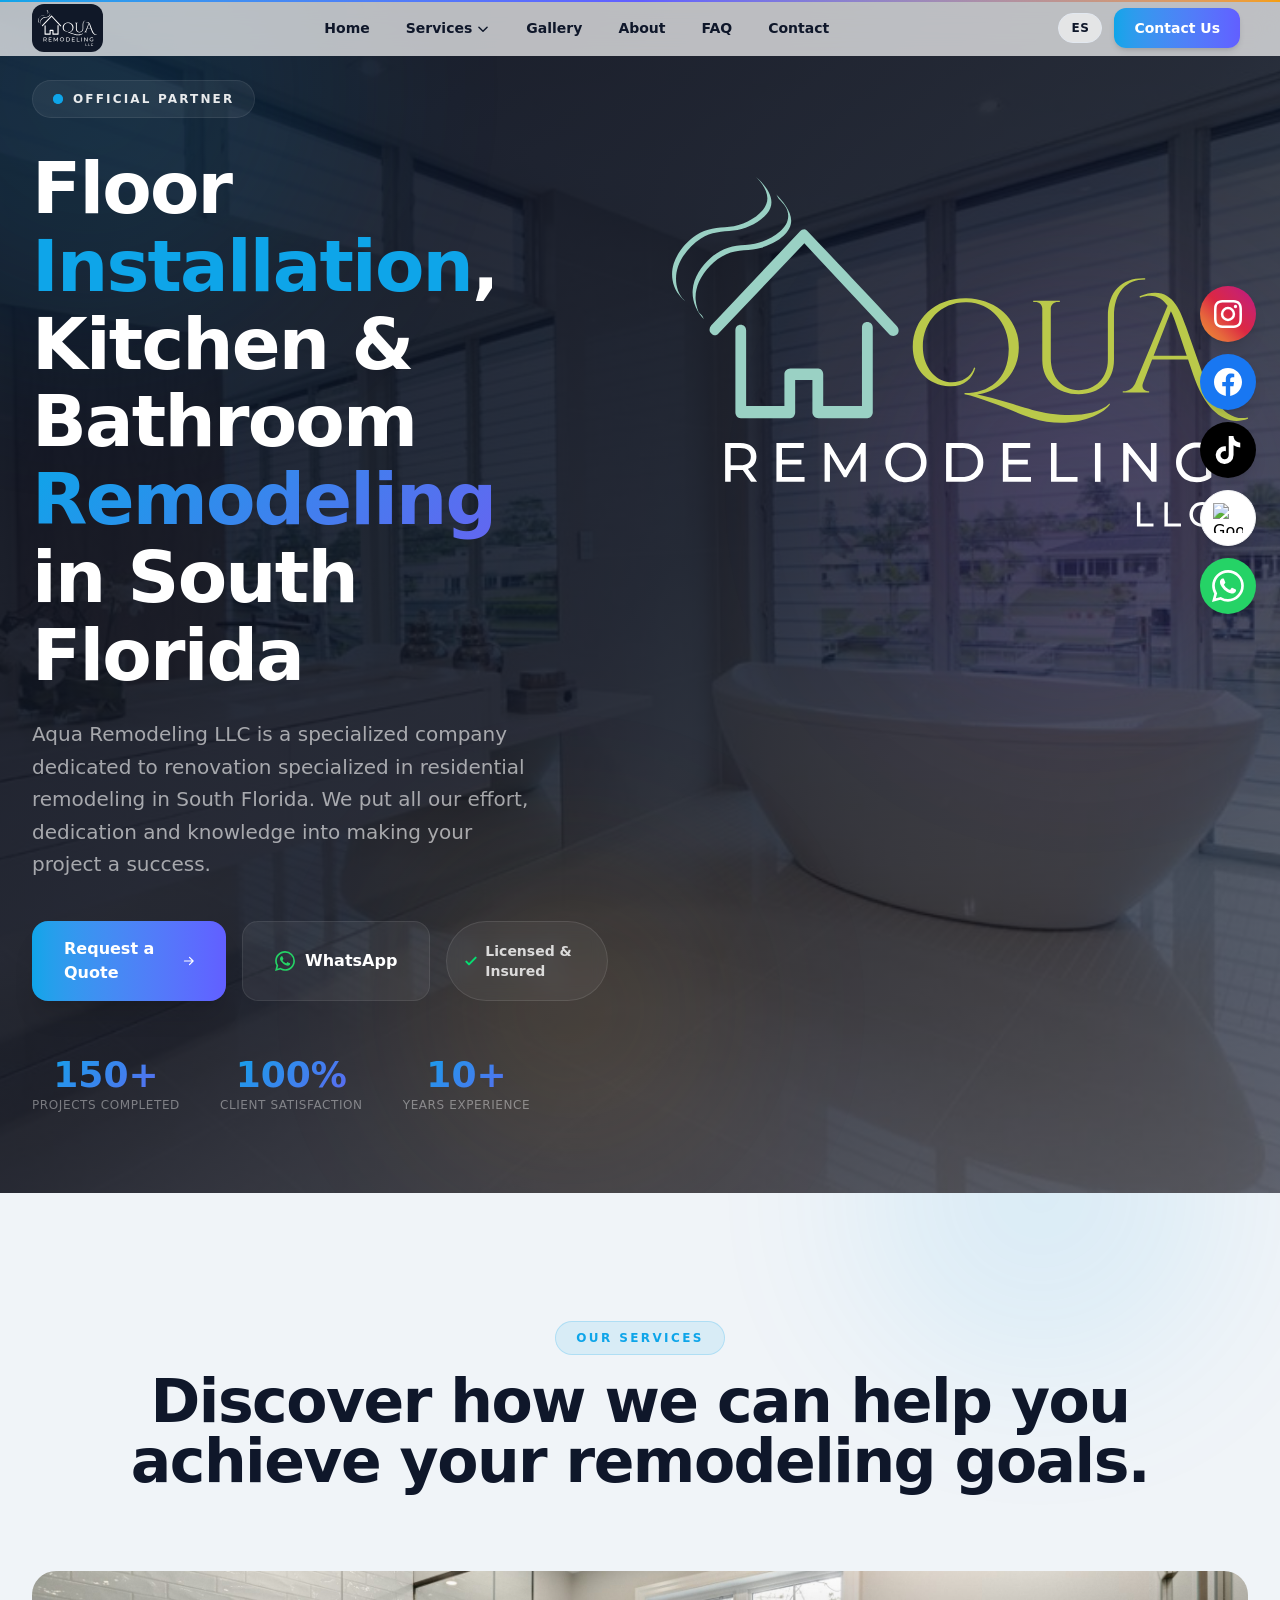
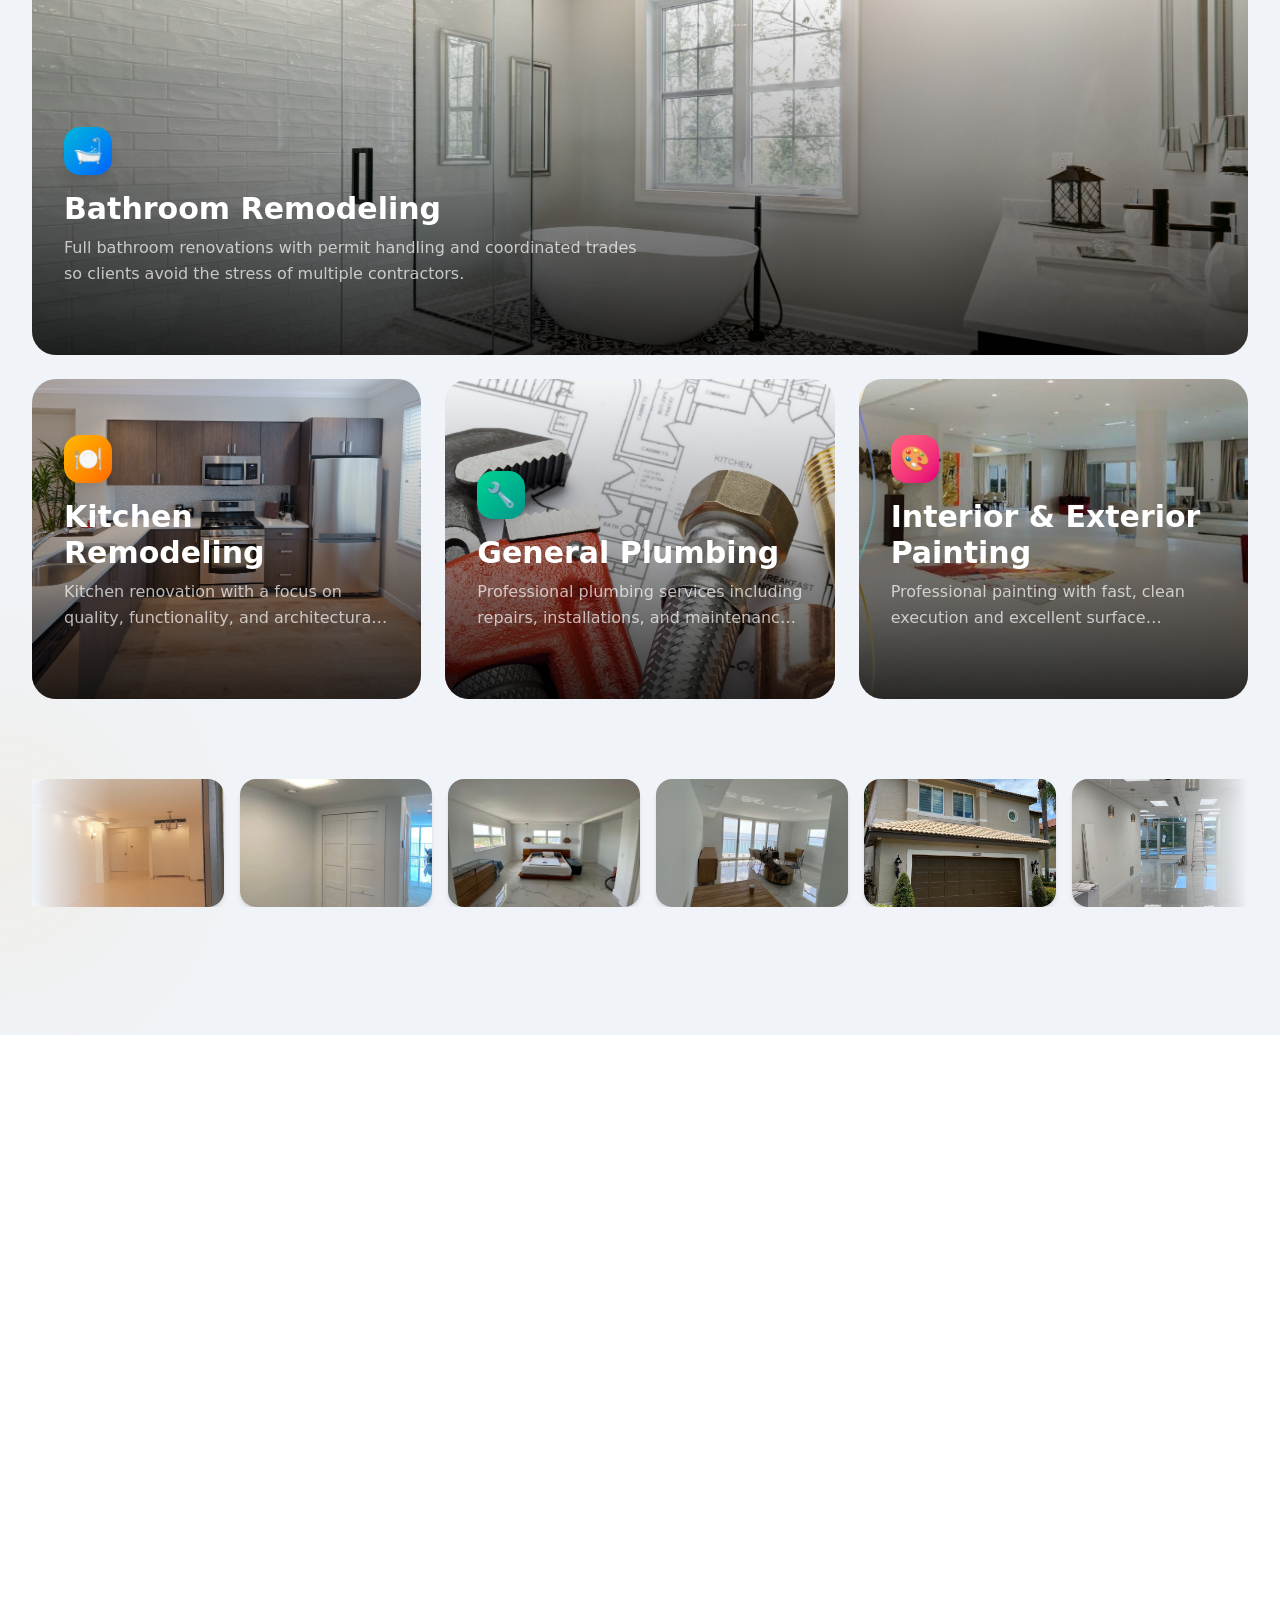
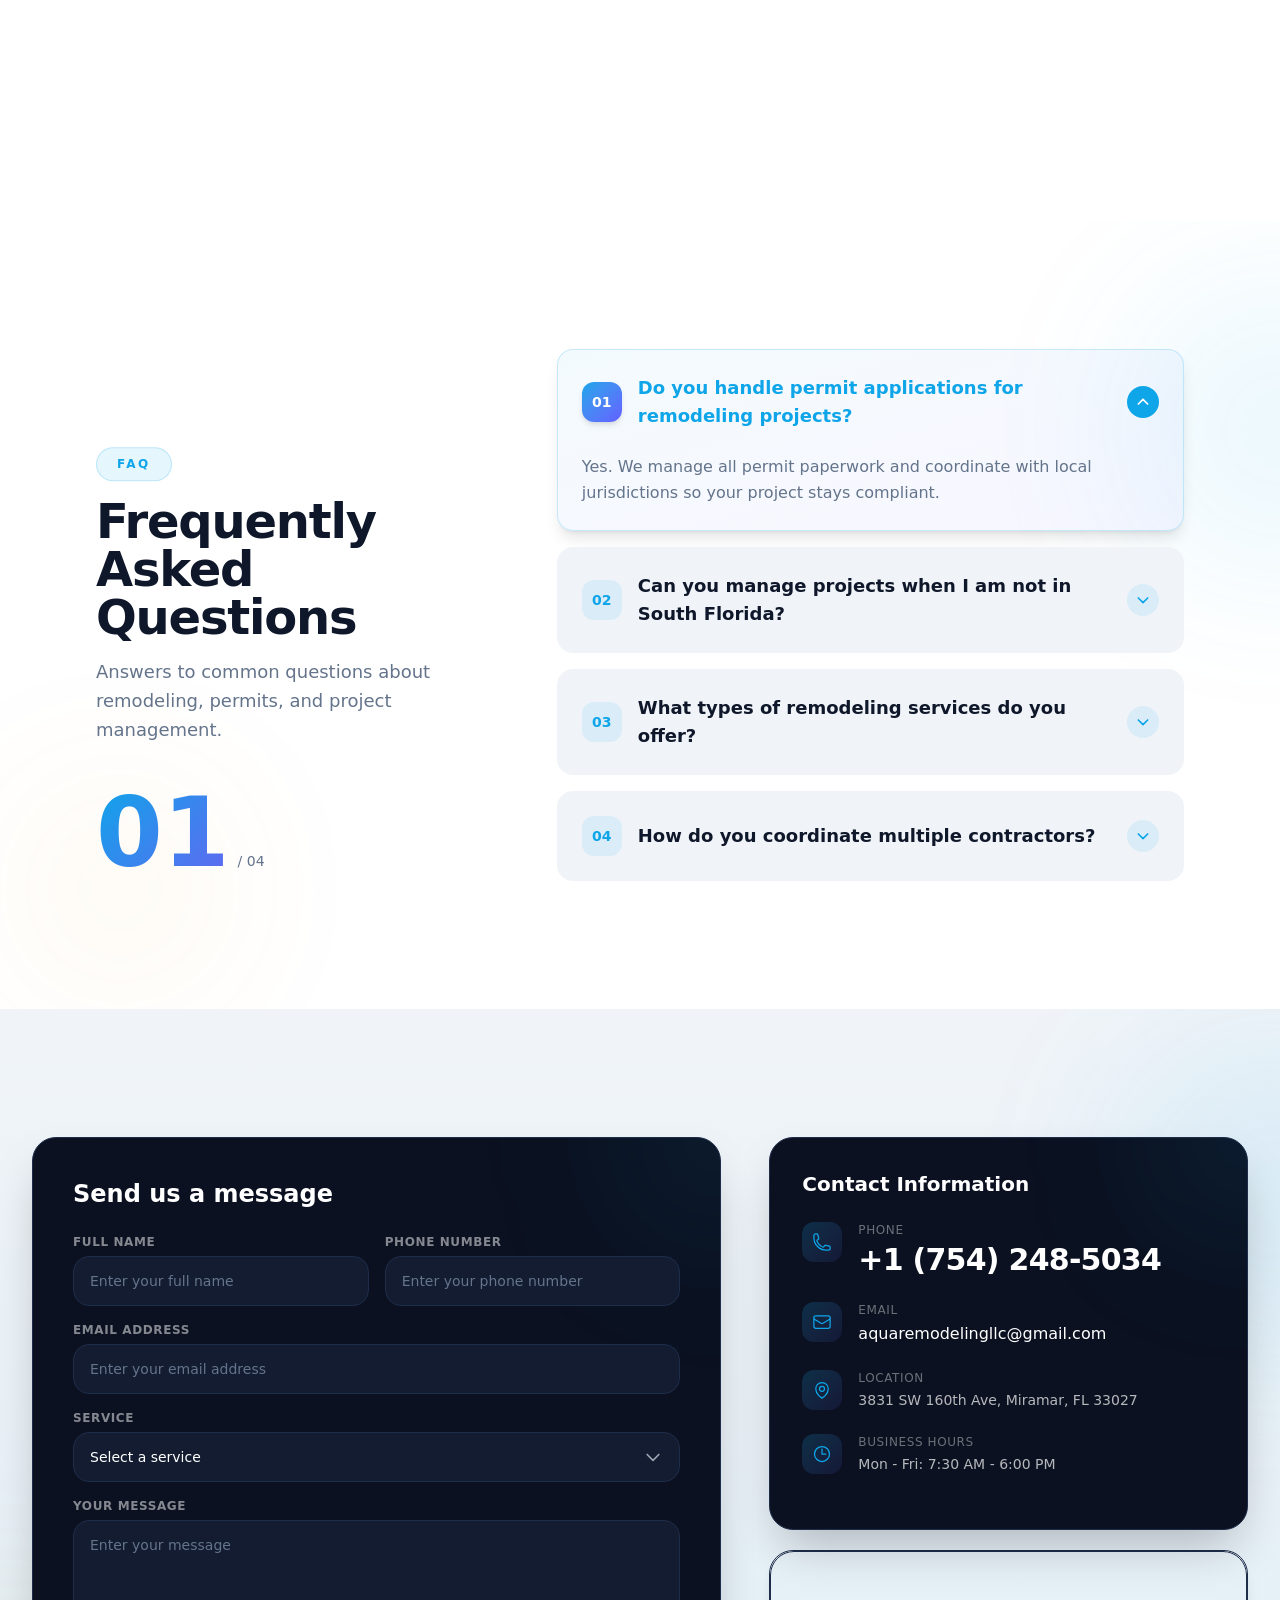
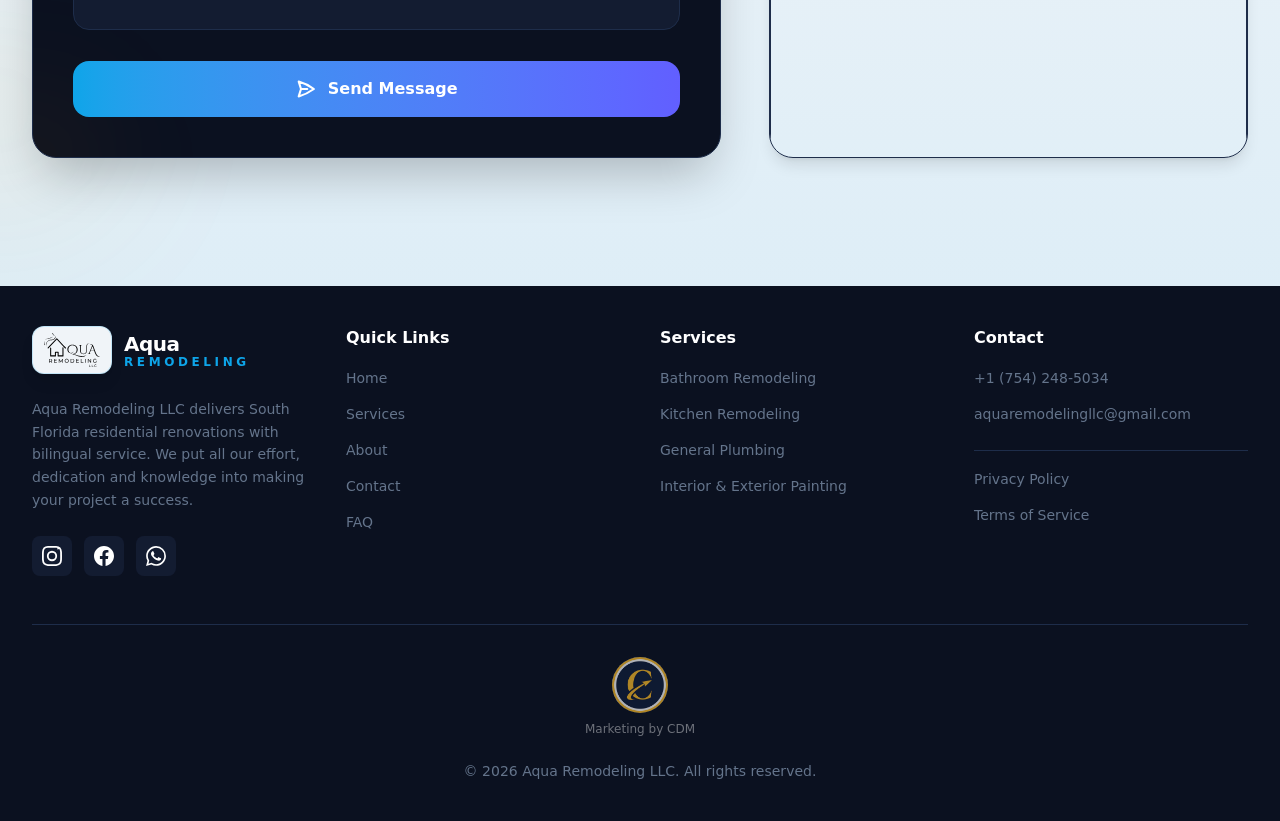
==== commit e7133ff7: "." ====
--- a/index.html
+++ b/index.html
@@ -13,8 +13,8 @@
       href="https://cdnjs.cloudflare.com/ajax/libs/font-awesome/6.4.2/css/all.min.css"
     />
     <title>Placeholder Business | Professional Services</title>
-    <script type="module" crossorigin src="./assets/index-CjhMuaV2.js"></script>
-    <link rel="stylesheet" crossorigin href="./assets/index-BxYWorCt.css">
+    <script type="module" crossorigin src="./assets/index-BCol7bBL.js"></script>
+    <link rel="stylesheet" crossorigin href="./assets/index-bZgSIkZl.css">
   </head>
   <body>
     <div id="root"></div>
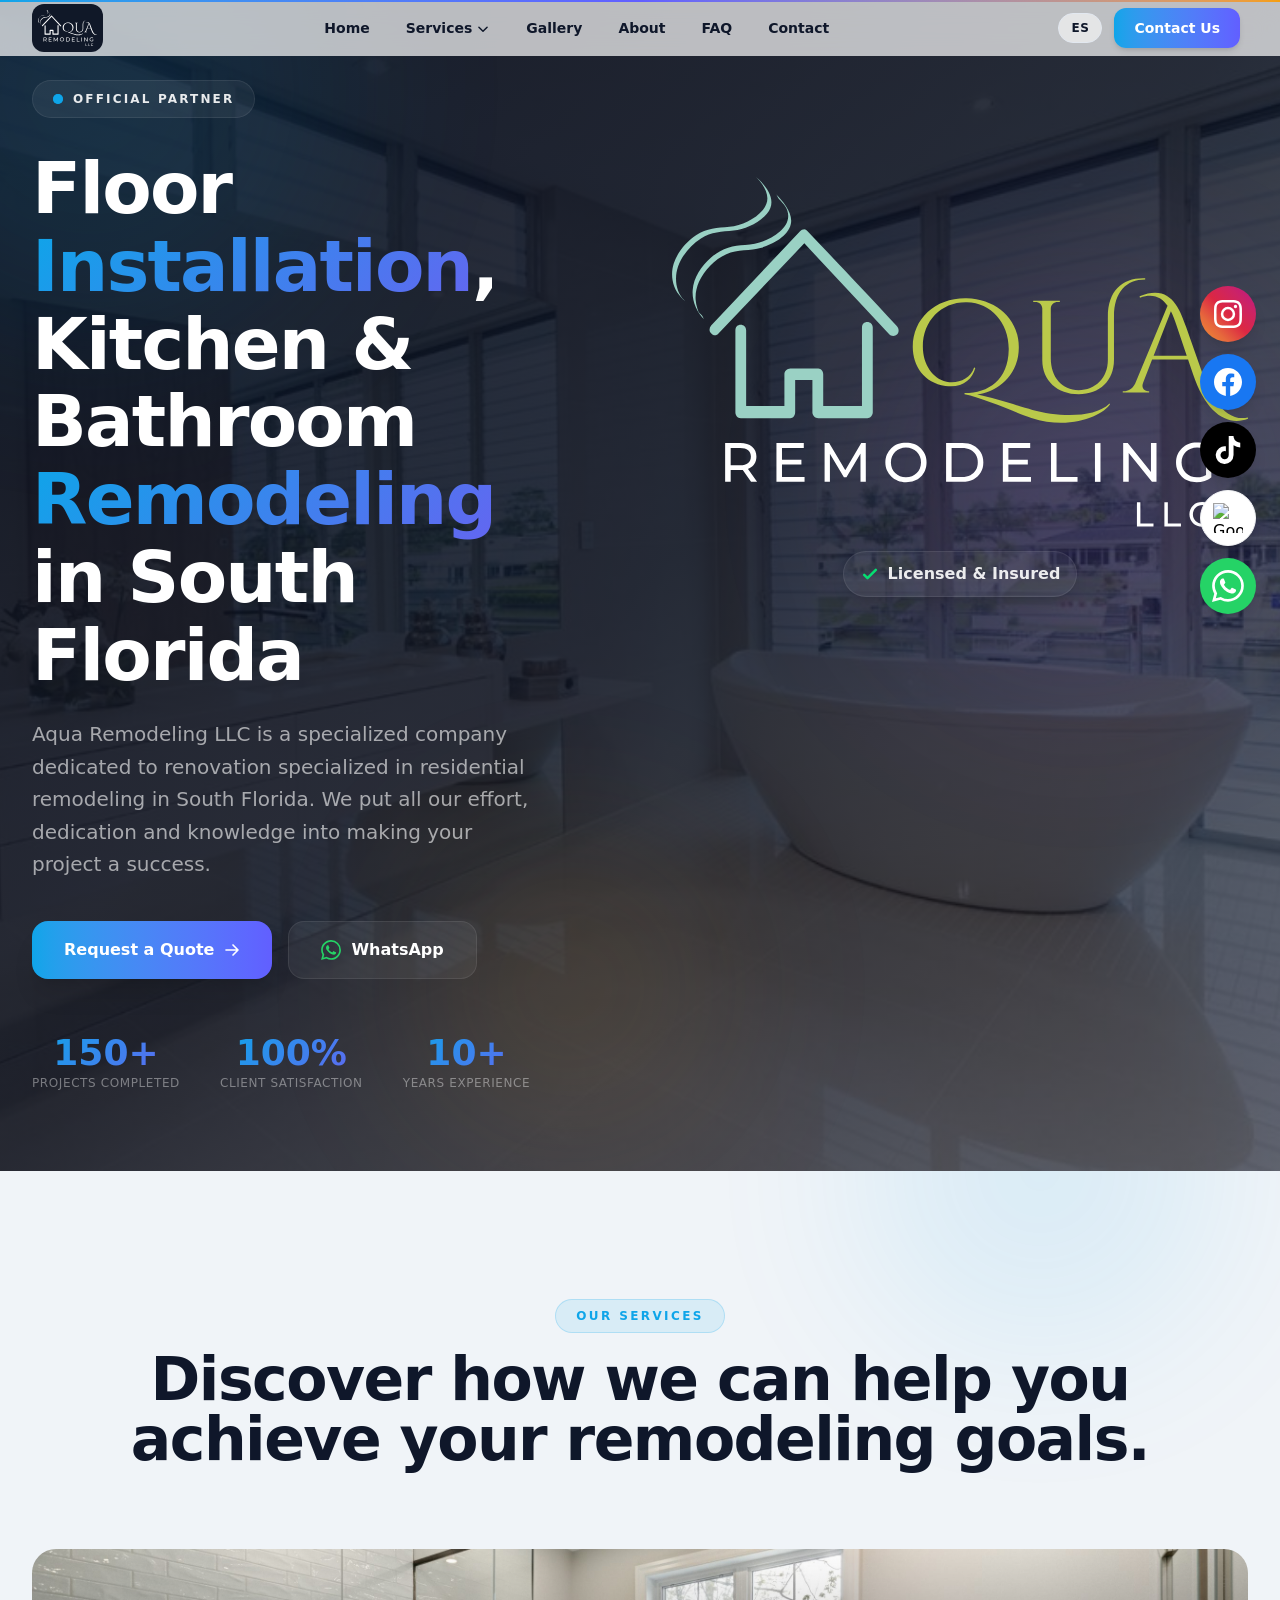
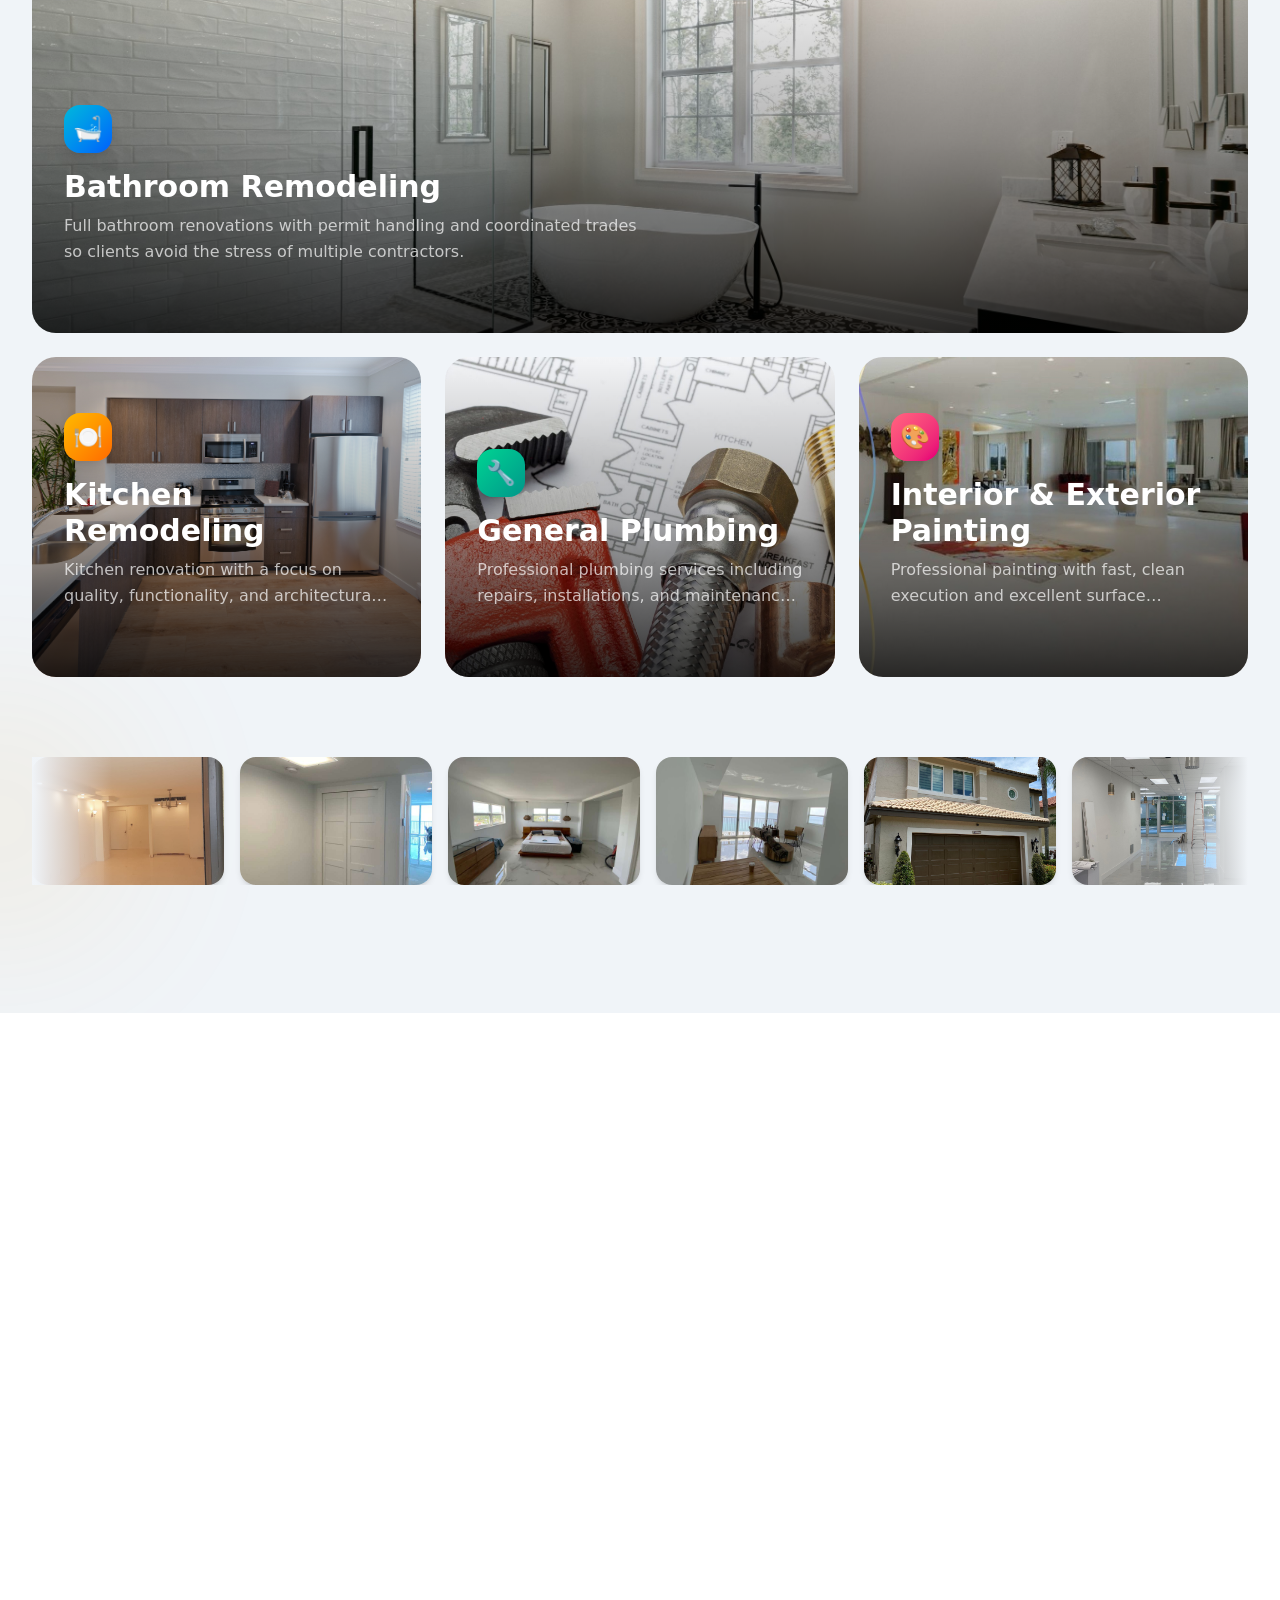
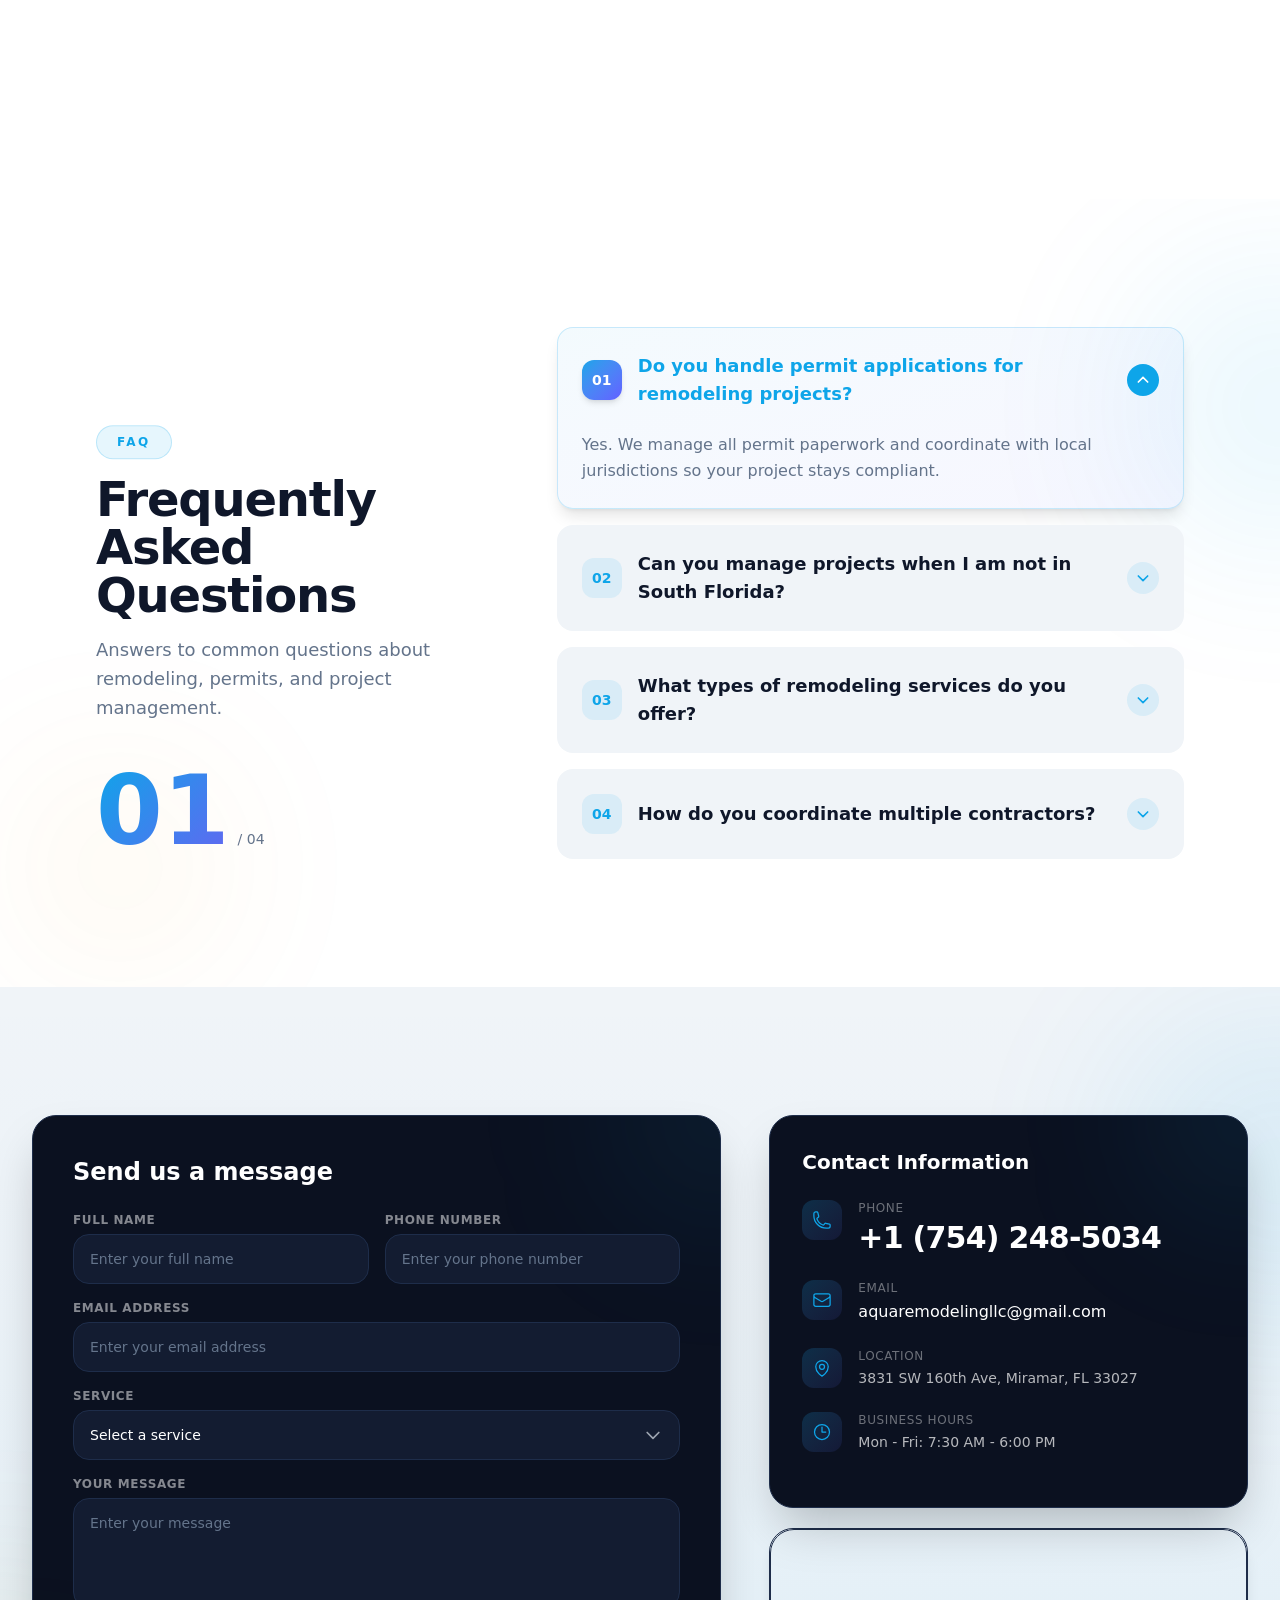
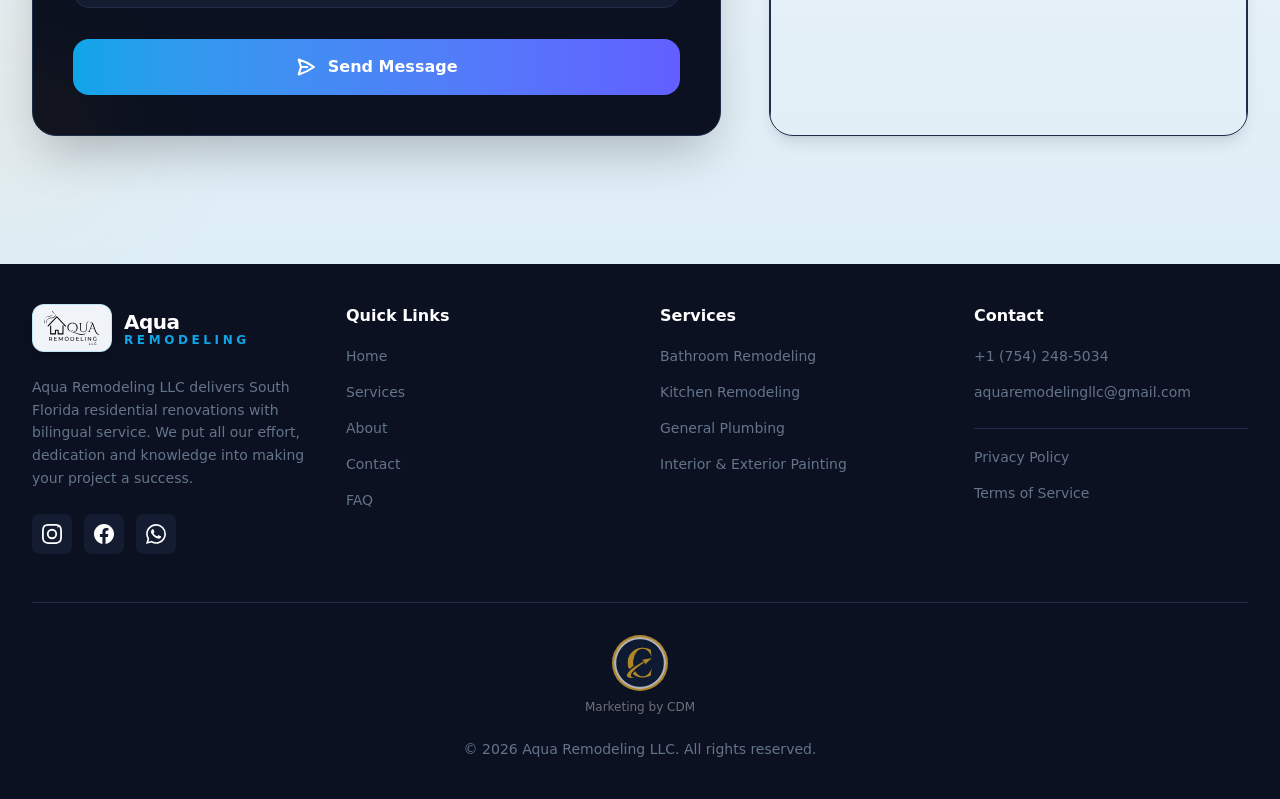
==== commit 03fe8460: "df" ====
--- a/index.html
+++ b/index.html
@@ -5,7 +5,7 @@
     <link
       rel="icon"
       type="image/jpeg"
-      href="./assets/Recurso%206-DpY8S5ye.svg"
+      href="./assets/Recurso%206-Bvlf8Dse.svg"
     />
     <meta name="viewport" content="width=device-width, initial-scale=1.0" />
     <link
@@ -13,8 +13,8 @@
       href="https://cdnjs.cloudflare.com/ajax/libs/font-awesome/6.4.2/css/all.min.css"
     />
     <title>Placeholder Business | Professional Services</title>
-    <script type="module" crossorigin src="./assets/index-BCol7bBL.js"></script>
-    <link rel="stylesheet" crossorigin href="./assets/index-bZgSIkZl.css">
+    <script type="module" crossorigin src="./assets/index-CuS48omx.js"></script>
+    <link rel="stylesheet" crossorigin href="./assets/index-TGB9tLrO.css">
   </head>
   <body>
     <div id="root"></div>
